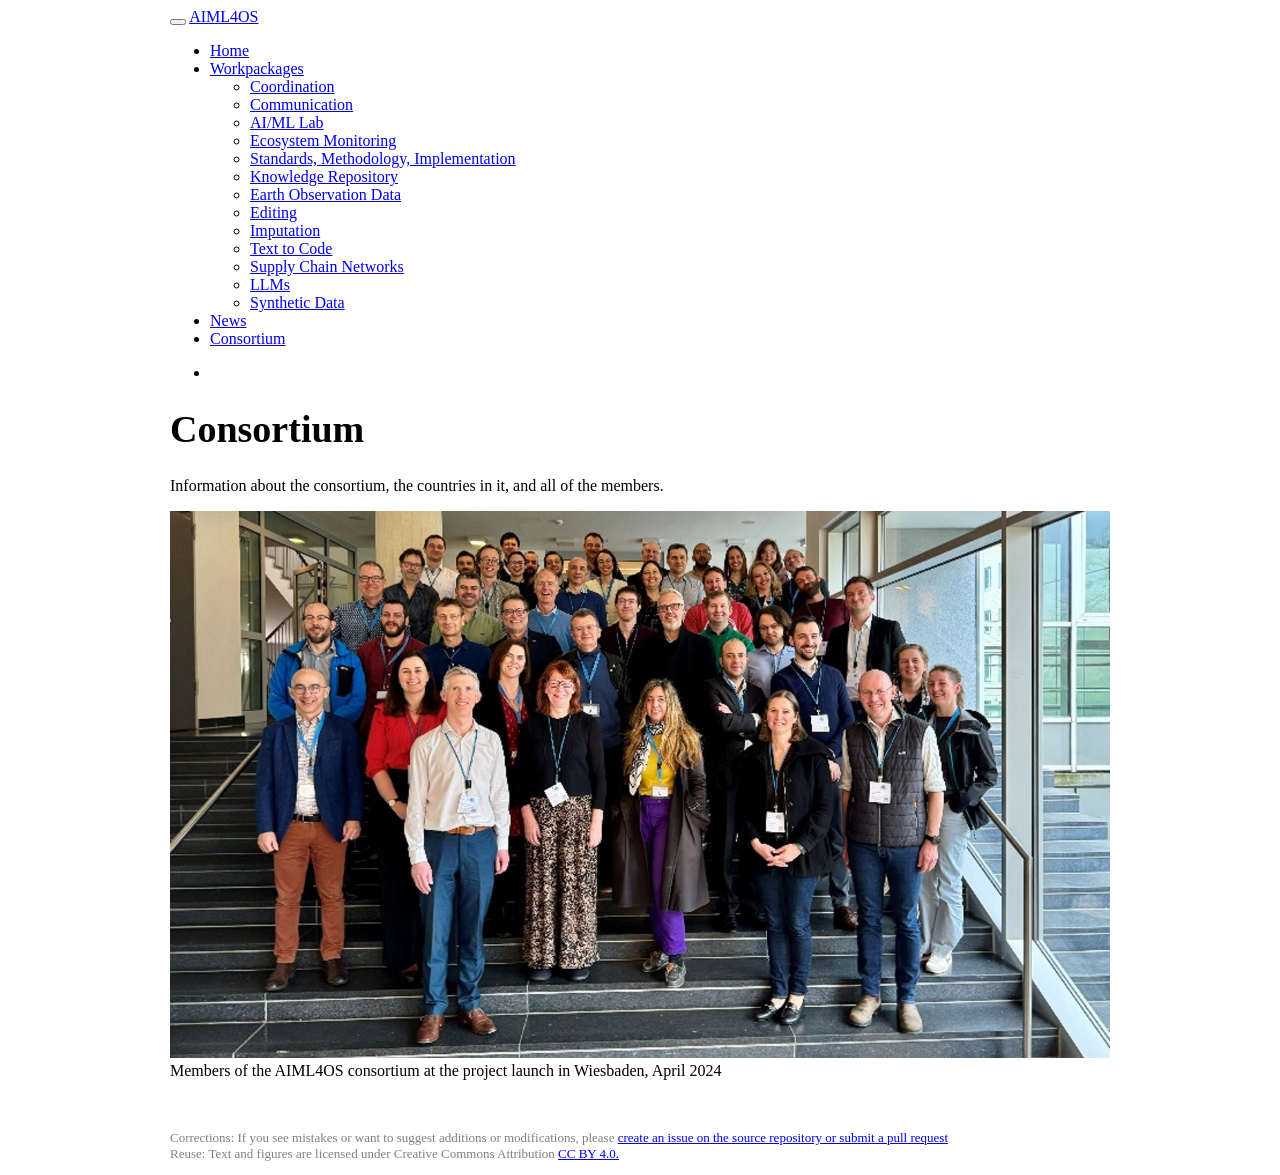
==== docs/consortium.html @ ee818844 "Re-knitting as I forgot to change one of the links in yaml" ====
<!DOCTYPE html>

<html>

<head>

<meta charset="utf-8" />
<meta name="generator" content="pandoc" />
<meta http-equiv="X-UA-Compatible" content="IE=EDGE" />




<title>Consortium</title>

<script src="site_libs/header-attrs-2.29/header-attrs.js"></script>
<script src="site_libs/jquery-3.6.0/jquery-3.6.0.min.js"></script>
<meta name="viewport" content="width=device-width, initial-scale=1" />
<link href="site_libs/bootstrap-3.3.5/css/cosmo.min.css" rel="stylesheet" />
<script src="site_libs/bootstrap-3.3.5/js/bootstrap.min.js"></script>
<script src="site_libs/bootstrap-3.3.5/shim/html5shiv.min.js"></script>
<script src="site_libs/bootstrap-3.3.5/shim/respond.min.js"></script>
<style>h1 {font-size: 34px;}
       h1.title {font-size: 38px;}
       h2 {font-size: 30px;}
       h3 {font-size: 24px;}
       h4 {font-size: 18px;}
       h5 {font-size: 16px;}
       h6 {font-size: 12px;}
       code {color: inherit; background-color: rgba(0, 0, 0, 0.04);}
       pre:not([class]) { background-color: white }</style>
<script src="site_libs/navigation-1.1/tabsets.js"></script>
<link href="site_libs/highlightjs-9.12.0/default.css" rel="stylesheet" />
<script src="site_libs/highlightjs-9.12.0/highlight.js"></script>
<link href="site_libs/font-awesome-6.5.2/css/all.min.css" rel="stylesheet" />
<link href="site_libs/font-awesome-6.5.2/css/v4-shims.min.css" rel="stylesheet" />

<style type="text/css">
  code{white-space: pre-wrap;}
  span.smallcaps{font-variant: small-caps;}
  span.underline{text-decoration: underline;}
  div.column{display: inline-block; vertical-align: top; width: 50%;}
  div.hanging-indent{margin-left: 1.5em; text-indent: -1.5em;}
  ul.task-list{list-style: none;}
    </style>

<style type="text/css">code{white-space: pre;}</style>
<script type="text/javascript">
if (window.hljs) {
  hljs.configure({languages: []});
  hljs.initHighlightingOnLoad();
  if (document.readyState && document.readyState === "complete") {
    window.setTimeout(function() { hljs.initHighlighting(); }, 0);
  }
}
</script>






<link rel="stylesheet" href="styles.css" type="text/css" />



<style type = "text/css">
.main-container {
  max-width: 940px;
  margin-left: auto;
  margin-right: auto;
}
img {
  max-width:100%;
}
.tabbed-pane {
  padding-top: 12px;
}
.html-widget {
  margin-bottom: 20px;
}
button.code-folding-btn:focus {
  outline: none;
}
summary {
  display: list-item;
}
details > summary > p:only-child {
  display: inline;
}
pre code {
  padding: 0;
}
</style>


<style type="text/css">
.dropdown-submenu {
  position: relative;
}
.dropdown-submenu>.dropdown-menu {
  top: 0;
  left: 100%;
  margin-top: -6px;
  margin-left: -1px;
  border-radius: 0 6px 6px 6px;
}
.dropdown-submenu:hover>.dropdown-menu {
  display: block;
}
.dropdown-submenu>a:after {
  display: block;
  content: " ";
  float: right;
  width: 0;
  height: 0;
  border-color: transparent;
  border-style: solid;
  border-width: 5px 0 5px 5px;
  border-left-color: #cccccc;
  margin-top: 5px;
  margin-right: -10px;
}
.dropdown-submenu:hover>a:after {
  border-left-color: #adb5bd;
}
.dropdown-submenu.pull-left {
  float: none;
}
.dropdown-submenu.pull-left>.dropdown-menu {
  left: -100%;
  margin-left: 10px;
  border-radius: 6px 0 6px 6px;
}
</style>

<script type="text/javascript">
// manage active state of menu based on current page
$(document).ready(function () {
  // active menu anchor
  href = window.location.pathname
  href = href.substr(href.lastIndexOf('/') + 1)
  if (href === "")
    href = "index.html";
  var menuAnchor = $('a[href="' + href + '"]');

  // mark the anchor link active (and if it's in a dropdown, also mark that active)
  var dropdown = menuAnchor.closest('li.dropdown');
  if (window.bootstrap) { // Bootstrap 4+
    menuAnchor.addClass('active');
    dropdown.find('> .dropdown-toggle').addClass('active');
  } else { // Bootstrap 3
    menuAnchor.parent().addClass('active');
    dropdown.addClass('active');
  }

  // Navbar adjustments
  var navHeight = $(".navbar").first().height() + 15;
  var style = document.createElement('style');
  var pt = "padding-top: " + navHeight + "px; ";
  var mt = "margin-top: -" + navHeight + "px; ";
  var css = "";
  // offset scroll position for anchor links (for fixed navbar)
  for (var i = 1; i <= 6; i++) {
    css += ".section h" + i + "{ " + pt + mt + "}\n";
  }
  style.innerHTML = "body {" + pt + "padding-bottom: 40px; }\n" + css;
  document.head.appendChild(style);
});
</script>

<!-- tabsets -->

<style type="text/css">
.tabset-dropdown > .nav-tabs {
  display: inline-table;
  max-height: 500px;
  min-height: 44px;
  overflow-y: auto;
  border: 1px solid #ddd;
  border-radius: 4px;
}

.tabset-dropdown > .nav-tabs > li.active:before, .tabset-dropdown > .nav-tabs.nav-tabs-open:before {
  content: "\e259";
  font-family: 'Glyphicons Halflings';
  display: inline-block;
  padding: 10px;
  border-right: 1px solid #ddd;
}

.tabset-dropdown > .nav-tabs.nav-tabs-open > li.active:before {
  content: "\e258";
  font-family: 'Glyphicons Halflings';
  border: none;
}

.tabset-dropdown > .nav-tabs > li.active {
  display: block;
}

.tabset-dropdown > .nav-tabs > li > a,
.tabset-dropdown > .nav-tabs > li > a:focus,
.tabset-dropdown > .nav-tabs > li > a:hover {
  border: none;
  display: inline-block;
  border-radius: 4px;
  background-color: transparent;
}

.tabset-dropdown > .nav-tabs.nav-tabs-open > li {
  display: block;
  float: none;
}

.tabset-dropdown > .nav-tabs > li {
  display: none;
}
</style>

<!-- code folding -->




</head>

<body>


<div class="container-fluid main-container">




<div class="navbar navbar-default  navbar-fixed-top" role="navigation">
  <div class="container">
    <div class="navbar-header">
      <button type="button" class="navbar-toggle collapsed" data-toggle="collapse" data-bs-toggle="collapse" data-target="#navbar" data-bs-target="#navbar">
        <span class="icon-bar"></span>
        <span class="icon-bar"></span>
        <span class="icon-bar"></span>
      </button>
      <a class="navbar-brand" href="index.html">AIML4OS</a>
    </div>
    <div id="navbar" class="navbar-collapse collapse">
      <ul class="nav navbar-nav">
        <li>
  <a href="index.html">Home</a>
</li>
<li class="dropdown">
  <a href="#" class="dropdown-toggle" data-toggle="dropdown" role="button" data-bs-toggle="dropdown" aria-expanded="false">
    Workpackages
     
    <span class="caret"></span>
  </a>
  <ul class="dropdown-menu" role="menu">
    <li>
      <a href="wp_landing_page.html">Coordination</a>
    </li>
    <li>
      <a href="wp_landing_page.html">Communication</a>
    </li>
    <li>
      <a href="wp_landing_page.html">AI/ML Lab</a>
    </li>
    <li>
      <a href="wp_landing_page.html">Ecosystem Monitoring</a>
    </li>
    <li>
      <a href="wp_landing_page.html">Standards, Methodology, Implementation</a>
    </li>
    <li>
      <a href="wp_landing_page.html">Knowledge Repository</a>
    </li>
    <li>
      <a href="wp_landing_page.html">Earth Observation Data</a>
    </li>
    <li>
      <a href="wp_landing_page.html">Editing</a>
    </li>
    <li>
      <a href="wp_landing_page.html">Imputation</a>
    </li>
    <li>
      <a href="wp_landing_page.html">Text to Code</a>
    </li>
    <li>
      <a href="wp_landing_page.html">Supply Chain Networks</a>
    </li>
    <li>
      <a href="wp_landing_page.html">LLMs</a>
    </li>
    <li>
      <a href="wp_landing_page.html">Synthetic Data</a>
    </li>
  </ul>
</li>
<li>
  <a href="news.html">News</a>
</li>
<li>
  <a href="consortium.html">Consortium</a>
</li>
      </ul>
      <ul class="nav navbar-nav navbar-right">
        <li>
  <a href="https://github.com/aiml4os">
    <span class="fa fa-globe"></span>
     
  </a>
</li>
      </ul>
    </div><!--/.nav-collapse -->
  </div><!--/.container -->
</div><!--/.navbar -->

<div id="header">



<h1 class="title toc-ignore">Consortium</h1>

</div>


<p>Information about the consortium, the countries in it, and all of the
members.</p>
<div class="float">
<img src="images/launch_photo.jpg"
alt="Members of the AIML4OS consortium at the project launch in Wiesbaden, April 2024" />
<div class="figcaption">Members of the AIML4OS consortium at the project
launch in Wiesbaden, April 2024</div>
</div>
<p><br></p>

<p style ="color:grey; font-size: 13px;">
  Corrections: If you see mistakes or want to suggest additions or modifications, please 
  <a href="https://github.com/aiml4os">
  create an issue on the source repository or submit a pull 
  request</a></br>
  Reuse: Text and figures are licensed under Creative Commons Attribution 
  <a href="https://creativecommons.org/licenses/by/4.0/">CC BY 4.0.</a>
</p>



</div>

<script>

// add bootstrap table styles to pandoc tables
function bootstrapStylePandocTables() {
  $('tr.odd').parent('tbody').parent('table').addClass('table table-condensed');
}
$(document).ready(function () {
  bootstrapStylePandocTables();
});


</script>

<!-- tabsets -->

<script>
$(document).ready(function () {
  window.buildTabsets("TOC");
});

$(document).ready(function () {
  $('.tabset-dropdown > .nav-tabs > li').click(function () {
    $(this).parent().toggleClass('nav-tabs-open');
  });
});
</script>

<!-- code folding -->


<!-- dynamically load mathjax for compatibility with self-contained -->
<script>
  (function () {
    var script = document.createElement("script");
    script.type = "text/javascript";
    script.src  = "https://mathjax.rstudio.com/latest/MathJax.js?config=TeX-AMS-MML_HTMLorMML";
    document.getElementsByTagName("head")[0].appendChild(script);
  })();
</script>

</body>
</html>
---- docs/site_libs/font-awesome-6.5.2/css/v4-shims.min.css ----
/*!
 * Font Awesome Free 6.5.2 by @fontawesome - https://fontawesome.com
 * License - https://fontawesome.com/license/free (Icons: CC BY 4.0, Fonts: SIL OFL 1.1, Code: MIT License)
 * Copyright 2024 Fonticons, Inc.
 */
.fa.fa-glass:before{content:"\f000"}.fa.fa-envelope-o{font-family:"Font Awesome 6 Free";font-weight:400}.fa.fa-envelope-o:before{content:"\f0e0"}.fa.fa-star-o{font-family:"Font Awesome 6 Free";font-weight:400}.fa.fa-star-o:before{content:"\f005"}.fa.fa-close:before,.fa.fa-remove:before{content:"\f00d"}.fa.fa-gear:before{content:"\f013"}.fa.fa-trash-o{font-family:"Font Awesome 6 Free";font-weight:400}.fa.fa-trash-o:before{content:"\f2ed"}.fa.fa-home:before{content:"\f015"}.fa.fa-file-o{font-family:"Font Awesome 6 Free";font-weight:400}.fa.fa-file-o:before{content:"\f15b"}.fa.fa-clock-o{font-family:"Font Awesome 6 Free";font-weight:400}.fa.fa-clock-o:before{content:"\f017"}.fa.fa-arrow-circle-o-down{font-family:"Font Awesome 6 Free";font-weight:400}.fa.fa-arrow-circle-o-down:before{content:"\f358"}.fa.fa-arrow-circle-o-up{font-family:"Font Awesome 6 Free";font-weight:400}.fa.fa-arrow-circle-o-up:before{content:"\f35b"}.fa.fa-play-circle-o{font-family:"Font Awesome 6 Free";font-weight:400}.fa.fa-play-circle-o:before{content:"\f144"}.fa.fa-repeat:before,.fa.fa-rotate-right:before{content:"\f01e"}.fa.fa-refresh:before{content:"\f021"}.fa.fa-list-alt{font-family:"Font Awesome 6 Free";font-weight:400}.fa.fa-list-alt:before{content:"\f022"}.fa.fa-dedent:before{content:"\f03b"}.fa.fa-video-camera:before{content:"\f03d"}.fa.fa-picture-o{font-family:"Font Awesome 6 Free";font-weight:400}.fa.fa-picture-o:before{content:"\f03e"}.fa.fa-photo{font-family:"Font Awesome 6 Free";font-weight:400}.fa.fa-photo:before{content:"\f03e"}.fa.fa-image{font-family:"Font Awesome 6 Free";font-weight:400}.fa.fa-image:before{content:"\f03e"}.fa.fa-map-marker:before{content:"\f3c5"}.fa.fa-pencil-square-o{font-family:"Font Awesome 6 Free";font-weight:400}.fa.fa-pencil-square-o:before{content:"\f044"}.fa.fa-edit{font-family:"Font Awesome 6 Free";font-weight:400}.fa.fa-edit:before{content:"\f044"}.fa.fa-share-square-o:before{content:"\f14d"}.fa.fa-check-square-o{font-family:"Font Awesome 6 Free";font-weight:400}.fa.fa-check-square-o:before{content:"\f14a"}.fa.fa-arrows:before{content:"\f0b2"}.fa.fa-times-circle-o{font-family:"Font Awesome 6 Free";font-weight:400}.fa.fa-times-circle-o:before{content:"\f057"}.fa.fa-check-circle-o{font-family:"Font Awesome 6 Free";font-weight:400}.fa.fa-check-circle-o:before{content:"\f058"}.fa.fa-mail-forward:before{content:"\f064"}.fa.fa-expand:before{content:"\f424"}.fa.fa-compress:before{content:"\f422"}.fa.fa-eye,.fa.fa-eye-slash{font-family:"Font Awesome 6 Free";font-weight:400}.fa.fa-warning:before{content:"\f071"}.fa.fa-calendar:before{content:"\f073"}.fa.fa-arrows-v:before{content:"\f338"}.fa.fa-arrows-h:before{content:"\f337"}.fa.fa-bar-chart-o:before,.fa.fa-bar-chart:before{content:"\e0e3"}.fa.fa-twitter-square{font-family:"Font Awesome 6 Brands";font-weight:400}.fa.fa-twitter-square:before{content:"\f081"}.fa.fa-facebook-square{font-family:"Font Awesome 6 Brands";font-weight:400}.fa.fa-facebook-square:before{content:"\f082"}.fa.fa-gears:before{content:"\f085"}.fa.fa-thumbs-o-up{font-family:"Font Awesome 6 Free";font-weight:400}.fa.fa-thumbs-o-up:before{content:"\f164"}.fa.fa-thumbs-o-down{font-family:"Font Awesome 6 Free";font-weight:400}.fa.fa-thumbs-o-down:before{content:"\f165"}.fa.fa-heart-o{font-family:"Font Awesome 6 Free";font-weight:400}.fa.fa-heart-o:before{content:"\f004"}.fa.fa-sign-out:before{content:"\f2f5"}.fa.fa-linkedin-square{font-family:"Font Awesome 6 Brands";font-weight:400}.fa.fa-linkedin-square:before{content:"\f08c"}.fa.fa-thumb-tack:before{content:"\f08d"}.fa.fa-external-link:before{content:"\f35d"}.fa.fa-sign-in:before{content:"\f2f6"}.fa.fa-github-square{font-family:"Font Awesome 6 Brands";font-weight:400}.fa.fa-github-square:before{content:"\f092"}.fa.fa-lemon-o{font-family:"Font Awesome 6 Free";font-weight:400}.fa.fa-lemon-o:before{content:"\f094"}.fa.fa-square-o{font-family:"Font Awesome 6 Free";font-weight:400}.fa.fa-square-o:before{content:"\f0c8"}.fa.fa-bookmark-o{font-family:"Font Awesome 6 Free";font-weight:400}.fa.fa-bookmark-o:before{content:"\f02e"}.fa.fa-facebook,.fa.fa-twitter{font-family:"Font Awesome 6 Brands";font-weight:400}.fa.fa-facebook:before{content:"\f39e"}.fa.fa-facebook-f{font-family:"Font Awesome 6 Brands";font-weight:400}.fa.fa-facebook-f:before{content:"\f39e"}.fa.fa-github{font-family:"Font Awesome 6 Brands";font-weight:400}.fa.fa-credit-card{font-family:"Font Awesome 6 Free";font-weight:400}.fa.fa-feed:before{content:"\f09e"}.fa.fa-hdd-o{font-family:"Font Awesome 6 Free";font-weight:400}.fa.fa-hdd-o:before{content:"\f0a0"}.fa.fa-hand-o-right{font-family:"Font Awesome 6 Free";font-weight:400}.fa.fa-hand-o-right:before{content:"\f0a4"}.fa.fa-hand-o-left{font-family:"Font Awesome 6 Free";font-weight:400}.fa.fa-hand-o-left:before{content:"\f0a5"}.fa.fa-hand-o-up{font-family:"Font Awesome 6 Free";font-weight:400}.fa.fa-hand-o-up:before{content:"\f0a6"}.fa.fa-hand-o-down{font-family:"Font Awesome 6 Free";font-weight:400}.fa.fa-hand-o-down:before{content:"\f0a7"}.fa.fa-globe:before{content:"\f57d"}.fa.fa-tasks:before{content:"\f828"}.fa.fa-arrows-alt:before{content:"\f31e"}.fa.fa-group:before{content:"\f0c0"}.fa.fa-chain:before{content:"\f0c1"}.fa.fa-cut:before{content:"\f0c4"}.fa.fa-files-o{font-family:"Font Awesome 6 Free";font-weight:400}.fa.fa-files-o:before{content:"\f0c5"}.fa.fa-floppy-o{font-family:"Font Awesome 6 Free";font-weight:400}.fa.fa-floppy-o:before{content:"\f0c7"}.fa.fa-save{font-family:"Font Awesome 6 Free";font-weight:400}.fa.fa-save:before{content:"\f0c7"}.fa.fa-navicon:before,.fa.fa-reorder:before{content:"\f0c9"}.fa.fa-magic:before{content:"\e2ca"}.fa.fa-pinterest,.fa.fa-pinterest-square{font-family:"Font Awesome 6 Brands";font-weight:400}.fa.fa-pinterest-square:before{content:"\f0d3"}.fa.fa-google-plus-square{font-family:"Font Awesome 6 Brands";font-weight:400}.fa.fa-google-plus-square:before{content:"\f0d4"}.fa.fa-google-plus{font-family:"Font Awesome 6 Brands";font-weight:400}.fa.fa-google-plus:before{content:"\f0d5"}.fa.fa-money:before{content:"\f3d1"}.fa.fa-unsorted:before{content:"\f0dc"}.fa.fa-sort-desc:before{content:"\f0dd"}.fa.fa-sort-asc:before{content:"\f0de"}.fa.fa-linkedin{font-family:"Font Awesome 6 Brands";font-weight:400}.fa.fa-linkedin:before{content:"\f0e1"}.fa.fa-rotate-left:before{content:"\f0e2"}.fa.fa-legal:before{content:"\f0e3"}.fa.fa-dashboard:before,.fa.fa-tachometer:before{content:"\f625"}.fa.fa-comment-o{font-family:"Font Awesome 6 Free";font-weight:400}.fa.fa-comment-o:before{content:"\f075"}.fa.fa-comments-o{font-family:"Font Awesome 6 Free";font-weight:400}.fa.fa-comments-o:before{content:"\f086"}.fa.fa-flash:before{content:"\f0e7"}.fa.fa-clipboard:before{content:"\f0ea"}.fa.fa-lightbulb-o{font-family:"Font Awesome 6 Free";font-weight:400}.fa.fa-lightbulb-o:before{content:"\f0eb"}.fa.fa-exchange:before{content:"\f362"}.fa.fa-cloud-download:before{content:"\f0ed"}.fa.fa-cloud-upload:before{content:"\f0ee"}.fa.fa-bell-o{font-family:"Font Awesome 6 Free";font-weight:400}.fa.fa-bell-o:before{content:"\f0f3"}.fa.fa-cutlery:before{content:"\f2e7"}.fa.fa-file-text-o{font-family:"Font Awesome 6 Free";font-weight:400}.fa.fa-file-text-o:before{content:"\f15c"}.fa.fa-building-o{font-family:"Font Awesome 6 Free";font-weight:400}.fa.fa-building-o:before{content:"\f1ad"}.fa.fa-hospital-o{font-family:"Font Awesome 6 Free";font-weight:400}.fa.fa-hospital-o:before{content:"\f0f8"}.fa.fa-tablet:before{content:"\f3fa"}.fa.fa-mobile-phone:before,.fa.fa-mobile:before{content:"\f3cd"}.fa.fa-circle-o{font-family:"Font Awesome 6 Free";font-weight:400}.fa.fa-circle-o:before{content:"\f111"}.fa.fa-mail-reply:before{content:"\f3e5"}.fa.fa-github-alt{font-family:"Font Awesome 6 Brands";font-weight:400}.fa.fa-folder-o{font-family:"Font Awesome 6 Free";font-weight:400}.fa.fa-folder-o:before{content:"\f07b"}.fa.fa-folder-open-o{font-family:"Font Awesome 6 Free";font-weight:400}.fa.fa-folder-open-o:before{content:"\f07c"}.fa.fa-smile-o{font-family:"Font Awesome 6 Free";font-weight:400}.fa.fa-smile-o:before{content:"\f118"}.fa.fa-frown-o{font-family:"Font Awesome 6 Free";font-weight:400}.fa.fa-frown-o:before{content:"\f119"}.fa.fa-meh-o{font-family:"Font Awesome 6 Free";font-weight:400}.fa.fa-meh-o:before{content:"\f11a"}.fa.fa-keyboard-o{font-family:"Font Awesome 6 Free";font-weight:400}.fa.fa-keyboard-o:before{content:"\f11c"}.fa.fa-flag-o{font-family:"Font Awesome 6 Free";font-weight:400}.fa.fa-flag-o:before{content:"\f024"}.fa.fa-mail-reply-all:before{content:"\f122"}.fa.fa-star-half-o{font-family:"Font Awesome 6 Free";font-weight:400}.fa.fa-star-half-o:before{content:"\f5c0"}.fa.fa-star-half-empty{font-family:"Font Awesome 6 Free";font-weight:400}.fa.fa-star-half-empty:before{content:"\f5c0"}.fa.fa-star-half-full{font-family:"Font Awesome 6 Free";font-weight:400}.fa.fa-star-half-full:before{content:"\f5c0"}.fa.fa-code-fork:before{content:"\f126"}.fa.fa-chain-broken:before,.fa.fa-unlink:before{content:"\f127"}.fa.fa-calendar-o{font-family:"Font Awesome 6 Free";font-weight:400}.fa.fa-calendar-o:before{content:"\f133"}.fa.fa-css3,.fa.fa-html5,.fa.fa-maxcdn{font-family:"Font Awesome 6 Brands";font-weight:400}.fa.fa-unlock-alt:before{content:"\f09c"}.fa.fa-minus-square-o{font-family:"Font Awesome 6 Free";font-weight:400}.fa.fa-minus-square-o:before{content:"\f146"}.fa.fa-level-up:before{content:"\f3bf"}.fa.fa-level-down:before{content:"\f3be"}.fa.fa-pencil-square:before{content:"\f14b"}.fa.fa-external-link-square:before{content:"\f360"}.fa.fa-compass{font-family:"Font Awesome 6 Free";font-weight:400}.fa.fa-caret-square-o-down{font-family:"Font Awesome 6 Free";font-weight:400}.fa.fa-caret-square-o-down:before{content:"\f150"}.fa.fa-toggle-down{font-family:"Font Awesome 6 Free";font-weight:400}.fa.fa-toggle-down:before{content:"\f150"}.fa.fa-caret-square-o-up{font-family:"Font Awesome 6 Free";font-weight:400}.fa.fa-caret-square-o-up:before{content:"\f151"}.fa.fa-toggle-up{font-family:"Font Awesome 6 Free";font-weight:400}.fa.fa-toggle-up:before{content:"\f151"}.fa.fa-caret-square-o-right{font-family:"Font Awesome 6 Free";font-weight:400}.fa.fa-caret-square-o-right:before{content:"\f152"}.fa.fa-toggle-right{font-family:"Font Awesome 6 Free";font-weight:400}.fa.fa-toggle-right:before{content:"\f152"}.fa.fa-eur:before,.fa.fa-euro:before{content:"\f153"}.fa.fa-gbp:before{content:"\f154"}.fa.fa-dollar:before,.fa.fa-usd:before{content:"\24"}.fa.fa-inr:before,.fa.fa-rupee:before{content:"\e1bc"}.fa.fa-cny:before,.fa.fa-jpy:before,.fa.fa-rmb:before,.fa.fa-yen:before{content:"\f157"}.fa.fa-rouble:before,.fa.fa-rub:before,.fa.fa-ruble:before{content:"\f158"}.fa.fa-krw:before,.fa.fa-won:before{content:"\f159"}.fa.fa-bitcoin,.fa.fa-btc{font-family:"Font Awesome 6 Brands";font-weight:400}.fa.fa-bitcoin:before{content:"\f15a"}.fa.fa-file-text:before{content:"\f15c"}.fa.fa-sort-alpha-asc:before{content:"\f15d"}.fa.fa-sort-alpha-desc:before{content:"\f881"}.fa.fa-sort-amount-asc:before{content:"\f884"}.fa.fa-sort-amount-desc:before{content:"\f160"}.fa.fa-sort-numeric-asc:before{content:"\f162"}.fa.fa-sort-numeric-desc:before{content:"\f886"}.fa.fa-youtube-square{font-family:"Font Awesome 6 Brands";font-weight:400}.fa.fa-youtube-square:before{content:"\f431"}.fa.fa-xing,.fa.fa-xing-square,.fa.fa-youtube{font-family:"Font Awesome 6 Brands";font-weight:400}.fa.fa-xing-square:before{content:"\f169"}.fa.fa-youtube-play{font-family:"Font Awesome 6 Brands";font-weight:400}.fa.fa-youtube-play:before{content:"\f167"}.fa.fa-adn,.fa.fa-bitbucket,.fa.fa-bitbucket-square,.fa.fa-dropbox,.fa.fa-flickr,.fa.fa-instagram,.fa.fa-stack-overflow{font-family:"Font Awesome 6 Brands";font-weight:400}.fa.fa-bitbucket-square:before{content:"\f171"}.fa.fa-tumblr,.fa.fa-tumblr-square{font-family:"Font Awesome 6 Brands";font-weight:400}.fa.fa-tumblr-square:before{content:"\f174"}.fa.fa-long-arrow-down:before{content:"\f309"}.fa.fa-long-arrow-up:before{content:"\f30c"}.fa.fa-long-arrow-left:before{content:"\f30a"}.fa.fa-long-arrow-right:before{content:"\f30b"}.fa.fa-android,.fa.fa-apple,.fa.fa-dribbble,.fa.fa-foursquare,.fa.fa-gittip,.fa.fa-gratipay,.fa.fa-linux,.fa.fa-skype,.fa.fa-trello,.fa.fa-windows{font-family:"Font Awesome 6 Brands";font-weight:400}.fa.fa-gittip:before{content:"\f184"}.fa.fa-sun-o{font-family:"Font Awesome 6 Free";font-weight:400}.fa.fa-sun-o:before{content:"\f185"}.fa.fa-moon-o{font-family:"Font Awesome 6 Free";font-weight:400}.fa.fa-moon-o:before{content:"\f186"}.fa.fa-pagelines,.fa.fa-renren,.fa.fa-stack-exchange,.fa.fa-vk,.fa.fa-weibo{font-family:"Font Awesome 6 Brands";font-weight:400}.fa.fa-arrow-circle-o-right{font-family:"Font Awesome 6 Free";font-weight:400}.fa.fa-arrow-circle-o-right:before{content:"\f35a"}.fa.fa-arrow-circle-o-left{font-family:"Font Awesome 6 Free";font-weight:400}.fa.fa-arrow-circle-o-left:before{content:"\f359"}.fa.fa-caret-square-o-left{font-family:"Font Awesome 6 Free";font-weight:400}.fa.fa-caret-square-o-left:before{content:"\f191"}.fa.fa-toggle-left{font-family:"Font Awesome 6 Free";font-weight:400}.fa.fa-toggle-left:before{content:"\f191"}.fa.fa-dot-circle-o{font-family:"Font Awesome 6 Free";font-weight:400}.fa.fa-dot-circle-o:before{content:"\f192"}.fa.fa-vimeo-square{font-family:"Font Awesome 6 Brands";font-weight:400}.fa.fa-vimeo-square:before{content:"\f194"}.fa.fa-try:before,.fa.fa-turkish-lira:before{content:"\e2bb"}.fa.fa-plus-square-o{font-family:"Font Awesome 6 Free";font-weight:400}.fa.fa-plus-square-o:before{content:"\f0fe"}.fa.fa-openid,.fa.fa-slack,.fa.fa-wordpress{font-family:"Font Awesome 6 Brands";font-weight:400}.fa.fa-bank:before,.fa.fa-institution:before{content:"\f19c"}.fa.fa-mortar-board:before{content:"\f19d"}.fa.fa-google,.fa.fa-reddit,.fa.fa-reddit-square,.fa.fa-yahoo{font-family:"Font Awesome 6 Brands";font-weight:400}.fa.fa-reddit-square:before{content:"\f1a2"}.fa.fa-behance,.fa.fa-behance-square,.fa.fa-delicious,.fa.fa-digg,.fa.fa-drupal,.fa.fa-joomla,.fa.fa-pied-piper-alt,.fa.fa-pied-piper-pp,.fa.fa-stumbleupon,.fa.fa-stumbleupon-circle{font-family:"Font Awesome 6 Brands";font-weight:400}.fa.fa-behance-square:before{content:"\f1b5"}.fa.fa-steam,.fa.fa-steam-square{font-family:"Font Awesome 6 Brands";font-weight:400}.fa.fa-steam-square:before{content:"\f1b7"}.fa.fa-automobile:before{content:"\f1b9"}.fa.fa-cab:before{content:"\f1ba"}.fa.fa-deviantart,.fa.fa-soundcloud,.fa.fa-spotify{font-family:"Font Awesome 6 Brands";font-weight:400}.fa.fa-file-pdf-o{font-family:"Font Awesome 6 Free";font-weight:400}.fa.fa-file-pdf-o:before{content:"\f1c1"}.fa.fa-file-word-o{font-family:"Font Awesome 6 Free";font-weight:400}.fa.fa-file-word-o:before{content:"\f1c2"}.fa.fa-file-excel-o{font-family:"Font Awesome 6 Free";font-weight:400}.fa.fa-file-excel-o:before{content:"\f1c3"}.fa.fa-file-powerpoint-o{font-family:"Font Awesome 6 Free";font-weight:400}.fa.fa-file-powerpoint-o:before{content:"\f1c4"}.fa.fa-file-image-o{font-family:"Font Awesome 6 Free";font-weight:400}.fa.fa-file-image-o:before{content:"\f1c5"}.fa.fa-file-photo-o{font-family:"Font Awesome 6 Free";font-weight:400}.fa.fa-file-photo-o:before{content:"\f1c5"}.fa.fa-file-picture-o{font-family:"Font Awesome 6 Free";font-weight:400}.fa.fa-file-picture-o:before{content:"\f1c5"}.fa.fa-file-archive-o{font-family:"Font Awesome 6 Free";font-weight:400}.fa.fa-file-archive-o:before{content:"\f1c6"}.fa.fa-file-zip-o{font-family:"Font Awesome 6 Free";font-weight:400}.fa.fa-file-zip-o:before{content:"\f1c6"}.fa.fa-file-audio-o{font-family:"Font Awesome 6 Free";font-weight:400}.fa.fa-file-audio-o:before{content:"\f1c7"}.fa.fa-file-sound-o{font-family:"Font Awesome 6 Free";font-weight:400}.fa.fa-file-sound-o:before{content:"\f1c7"}.fa.fa-file-video-o{font-family:"Font Awesome 6 Free";font-weight:400}.fa.fa-file-video-o:before{content:"\f1c8"}.fa.fa-file-movie-o{font-family:"Font Awesome 6 Free";font-weight:400}.fa.fa-file-movie-o:before{content:"\f1c8"}.fa.fa-file-code-o{font-family:"Font Awesome 6 Free";font-weight:400}.fa.fa-file-code-o:before{content:"\f1c9"}.fa.fa-codepen,.fa.fa-jsfiddle,.fa.fa-vine{font-family:"Font Awesome 6 Brands";font-weight:400}.fa.fa-life-bouy:before,.fa.fa-life-buoy:before,.fa.fa-life-saver:before,.fa.fa-support:before{content:"\f1cd"}.fa.fa-circle-o-notch:before{content:"\f1ce"}.fa.fa-ra,.fa.fa-rebel{font-family:"Font Awesome 6 Brands";font-weight:400}.fa.fa-ra:before{content:"\f1d0"}.fa.fa-resistance{font-family:"Font Awesome 6 Brands";font-weight:400}.fa.fa-resistance:before{content:"\f1d0"}.fa.fa-empire,.fa.fa-ge{font-family:"Font Awesome 6 Brands";font-weight:400}.fa.fa-ge:before{content:"\f1d1"}.fa.fa-git-square{font-family:"Font Awesome 6 Brands";font-weight:400}.fa.fa-git-square:before{content:"\f1d2"}.fa.fa-git,.fa.fa-hacker-news,.fa.fa-y-combinator-square{font-family:"Font Awesome 6 Brands";font-weight:400}.fa.fa-y-combinator-square:before{content:"\f1d4"}.fa.fa-yc-square{font-family:"Font Awesome 6 Brands";font-weight:400}.fa.fa-yc-square:before{content:"\f1d4"}.fa.fa-qq,.fa.fa-tencent-weibo,.fa.fa-wechat,.fa.fa-weixin{font-family:"Font Awesome 6 Brands";font-weight:400}.fa.fa-wechat:before{content:"\f1d7"}.fa.fa-send:before{content:"\f1d8"}.fa.fa-paper-plane-o{font-family:"Font Awesome 6 Free";font-weight:400}.fa.fa-paper-plane-o:before{content:"\f1d8"}.fa.fa-send-o{font-family:"Font Awesome 6 Free";font-weight:400}.fa.fa-send-o:before{content:"\f1d8"}.fa.fa-circle-thin{font-family:"Font Awesome 6 Free";font-weight:400}.fa.fa-circle-thin:before{content:"\f111"}.fa.fa-header:before{content:"\f1dc"}.fa.fa-futbol-o{font-family:"Font Awesome 6 Free";font-weight:400}.fa.fa-futbol-o:before{content:"\f1e3"}.fa.fa-soccer-ball-o{font-family:"Font Awesome 6 Free";font-weight:400}.fa.fa-soccer-ball-o:before{content:"\f1e3"}.fa.fa-slideshare,.fa.fa-twitch,.fa.fa-yelp{font-family:"Font Awesome 6 Brands";font-weight:400}.fa.fa-newspaper-o{font-family:"Font Awesome 6 Free";font-weight:400}.fa.fa-newspaper-o:before{content:"\f1ea"}.fa.fa-cc-amex,.fa.fa-cc-discover,.fa.fa-cc-mastercard,.fa.fa-cc-paypal,.fa.fa-cc-stripe,.fa.fa-cc-visa,.fa.fa-google-wallet,.fa.fa-paypal{font-family:"Font Awesome 6 Brands";font-weight:400}.fa.fa-bell-slash-o{font-family:"Font Awesome 6 Free";font-weight:400}.fa.fa-bell-slash-o:before{content:"\f1f6"}.fa.fa-trash:before{content:"\f2ed"}.fa.fa-copyright{font-family:"Font Awesome 6 Free";font-weight:400}.fa.fa-eyedropper:before{content:"\f1fb"}.fa.fa-area-chart:before{content:"\f1fe"}.fa.fa-pie-chart:before{content:"\f200"}.fa.fa-line-chart:before{content:"\f201"}.fa.fa-lastfm,.fa.fa-lastfm-square{font-family:"Font Awesome 6 Brands";font-weight:400}.fa.fa-lastfm-square:before{content:"\f203"}.fa.fa-angellist,.fa.fa-ioxhost{font-family:"Font Awesome 6 Brands";font-weight:400}.fa.fa-cc{font-family:"Font Awesome 6 Free";font-weight:400}.fa.fa-cc:before{content:"\f20a"}.fa.fa-ils:before,.fa.fa-shekel:before,.fa.fa-sheqel:before{content:"\f20b"}.fa.fa-buysellads,.fa.fa-connectdevelop,.fa.fa-dashcube,.fa.fa-forumbee,.fa.fa-leanpub,.fa.fa-sellsy,.fa.fa-shirtsinbulk,.fa.fa-simplybuilt,.fa.fa-skyatlas{font-family:"Font Awesome 6 Brands";font-weight:400}.fa.fa-diamond{font-family:"Font Awesome 6 Free";font-weight:400}.fa.fa-diamond:before{content:"\f3a5"}.fa.fa-intersex:before,.fa.fa-transgender:before{content:"\f224"}.fa.fa-transgender-alt:before{content:"\f225"}.fa.fa-facebook-official{font-family:"Font Awesome 6 Brands";font-weight:400}.fa.fa-facebook-official:before{content:"\f09a"}.fa.fa-pinterest-p,.fa.fa-whatsapp{font-family:"Font Awesome 6 Brands";font-weight:400}.fa.fa-hotel:before{content:"\f236"}.fa.fa-medium,.fa.fa-viacoin,.fa.fa-y-combinator,.fa.fa-yc{font-family:"Font Awesome 6 Brands";font-weight:400}.fa.fa-yc:before{content:"\f23b"}.fa.fa-expeditedssl,.fa.fa-opencart,.fa.fa-optin-monster{font-family:"Font Awesome 6 Brands";font-weight:400}.fa.fa-battery-4:before,.fa.fa-battery:before{content:"\f240"}.fa.fa-battery-3:before{content:"\f241"}.fa.fa-battery-2:before{content:"\f242"}.fa.fa-battery-1:before{content:"\f243"}.fa.fa-battery-0:before{content:"\f244"}.fa.fa-object-group,.fa.fa-object-ungroup,.fa.fa-sticky-note-o{font-family:"Font Awesome 6 Free";font-weight:400}.fa.fa-sticky-note-o:before{content:"\f249"}.fa.fa-cc-diners-club,.fa.fa-cc-jcb{font-family:"Font Awesome 6 Brands";font-weight:400}.fa.fa-clone{font-family:"Font Awesome 6 Free";font-weight:400}.fa.fa-hourglass-o:before{content:"\f254"}.fa.fa-hourglass-1:before{content:"\f251"}.fa.fa-hourglass-2:before{content:"\f252"}.fa.fa-hourglass-3:before{content:"\f253"}.fa.fa-hand-rock-o{font-family:"Font Awesome 6 Free";font-weight:400}.fa.fa-hand-rock-o:before{content:"\f255"}.fa.fa-hand-grab-o{font-family:"Font Awesome 6 Free";font-weight:400}.fa.fa-hand-grab-o:before{content:"\f255"}.fa.fa-hand-paper-o{font-family:"Font Awesome 6 Free";font-weight:400}.fa.fa-hand-paper-o:before{content:"\f256"}.fa.fa-hand-stop-o{font-family:"Font Awesome 6 Free";font-weight:400}.fa.fa-hand-stop-o:before{content:"\f256"}.fa.fa-hand-scissors-o{font-family:"Font Awesome 6 Free";font-weight:400}.fa.fa-hand-scissors-o:before{content:"\f257"}.fa.fa-hand-lizard-o{font-family:"Font Awesome 6 Free";font-weight:400}.fa.fa-hand-lizard-o:before{content:"\f258"}.fa.fa-hand-spock-o{font-family:"Font Awesome 6 Free";font-weight:400}.fa.fa-hand-spock-o:before{content:"\f259"}.fa.fa-hand-pointer-o{font-family:"Font Awesome 6 Free";font-weight:400}.fa.fa-hand-pointer-o:before{content:"\f25a"}.fa.fa-hand-peace-o{font-family:"Font Awesome 6 Free";font-weight:400}.fa.fa-hand-peace-o:before{content:"\f25b"}.fa.fa-registered{font-family:"Font Awesome 6 Free";font-weight:400}.fa.fa-creative-commons,.fa.fa-gg,.fa.fa-gg-circle,.fa.fa-odnoklassniki,.fa.fa-odnoklassniki-square{font-family:"Font Awesome 6 Brands";font-weight:400}.fa.fa-odnoklassniki-square:before{content:"\f264"}.fa.fa-chrome,.fa.fa-firefox,.fa.fa-get-pocket,.fa.fa-internet-explorer,.fa.fa-opera,.fa.fa-safari,.fa.fa-wikipedia-w{font-family:"Font Awesome 6 Brands";font-weight:400}.fa.fa-television:before{content:"\f26c"}.fa.fa-500px,.fa.fa-amazon,.fa.fa-contao{font-family:"Font Awesome 6 Brands";font-weight:400}.fa.fa-calendar-plus-o{font-family:"Font Awesome 6 Free";font-weight:400}.fa.fa-calendar-plus-o:before{content:"\f271"}.fa.fa-calendar-minus-o{font-family:"Font Awesome 6 Free";font-weight:400}.fa.fa-calendar-minus-o:before{content:"\f272"}.fa.fa-calendar-times-o{font-family:"Font Awesome 6 Free";font-weight:400}.fa.fa-calendar-times-o:before{content:"\f273"}.fa.fa-calendar-check-o{font-family:"Font Awesome 6 Free";font-weight:400}.fa.fa-calendar-check-o:before{content:"\f274"}.fa.fa-map-o{font-family:"Font Awesome 6 Free";font-weight:400}.fa.fa-map-o:before{content:"\f279"}.fa.fa-commenting:before{content:"\f4ad"}.fa.fa-commenting-o{font-family:"Font Awesome 6 Free";font-weight:400}.fa.fa-commenting-o:before{content:"\f4ad"}.fa.fa-houzz,.fa.fa-vimeo{font-family:"Font Awesome 6 Brands";font-weight:400}.fa.fa-vimeo:before{content:"\f27d"}.fa.fa-black-tie,.fa.fa-edge,.fa.fa-fonticons,.fa.fa-reddit-alien{font-family:"Font Awesome 6 Brands";font-weight:400}.fa.fa-credit-card-alt:before{content:"\f09d"}.fa.fa-codiepie,.fa.fa-fort-awesome,.fa.fa-mixcloud,.fa.fa-modx,.fa.fa-product-hunt,.fa.fa-scribd,.fa.fa-usb{font-family:"Font Awesome 6 Brands";font-weight:400}.fa.fa-pause-circle-o{font-family:"Font Awesome 6 Free";font-weight:400}.fa.fa-pause-circle-o:before{content:"\f28b"}.fa.fa-stop-circle-o{font-family:"Font Awesome 6 Free";font-weight:400}.fa.fa-stop-circle-o:before{content:"\f28d"}.fa.fa-bluetooth,.fa.fa-bluetooth-b,.fa.fa-envira,.fa.fa-gitlab,.fa.fa-wheelchair-alt,.fa.fa-wpbeginner,.fa.fa-wpforms{font-family:"Font Awesome 6 Brands";font-weight:400}.fa.fa-wheelchair-alt:before{content:"\f368"}.fa.fa-question-circle-o{font-family:"Font Awesome 6 Free";font-weight:400}.fa.fa-question-circle-o:before{content:"\f059"}.fa.fa-volume-control-phone:before{content:"\f2a0"}.fa.fa-asl-interpreting:before{content:"\f2a3"}.fa.fa-deafness:before,.fa.fa-hard-of-hearing:before{content:"\f2a4"}.fa.fa-glide,.fa.fa-glide-g{font-family:"Font Awesome 6 Brands";font-weight:400}.fa.fa-signing:before{content:"\f2a7"}.fa.fa-viadeo,.fa.fa-viadeo-square{font-family:"Font Awesome 6 Brands";font-weight:400}.fa.fa-viadeo-square:before{content:"\f2aa"}.fa.fa-snapchat,.fa.fa-snapchat-ghost{font-family:"Font Awesome 6 Brands";font-weight:400}.fa.fa-snapchat-ghost:before{content:"\f2ab"}.fa.fa-snapchat-square{font-family:"Font Awesome 6 Brands";font-weight:400}.fa.fa-snapchat-square:before{content:"\f2ad"}.fa.fa-first-order,.fa.fa-google-plus-official,.fa.fa-pied-piper,.fa.fa-themeisle,.fa.fa-yoast{font-family:"Font Awesome 6 Brands";font-weight:400}.fa.fa-google-plus-official:before{content:"\f2b3"}.fa.fa-google-plus-circle{font-family:"Font Awesome 6 Brands";font-weight:400}.fa.fa-google-plus-circle:before{content:"\f2b3"}.fa.fa-fa,.fa.fa-font-awesome{font-family:"Font Awesome 6 Brands";font-weight:400}.fa.fa-fa:before{content:"\f2b4"}.fa.fa-handshake-o{font-family:"Font Awesome 6 Free";font-weight:400}.fa.fa-handshake-o:before{content:"\f2b5"}.fa.fa-envelope-open-o{font-family:"Font Awesome 6 Free";font-weight:400}.fa.fa-envelope-open-o:before{content:"\f2b6"}.fa.fa-linode{font-family:"Font Awesome 6 Brands";font-weight:400}.fa.fa-address-book-o{font-family:"Font Awesome 6 Free";font-weight:400}.fa.fa-address-book-o:before{content:"\f2b9"}.fa.fa-vcard:before{content:"\f2bb"}.fa.fa-address-card-o{font-family:"Font Awesome 6 Free";font-weight:400}.fa.fa-address-card-o:before{content:"\f2bb"}.fa.fa-vcard-o{font-family:"Font Awesome 6 Free";font-weight:400}.fa.fa-vcard-o:before{content:"\f2bb"}.fa.fa-user-circle-o{font-family:"Font Awesome 6 Free";font-weight:400}.fa.fa-user-circle-o:before{content:"\f2bd"}.fa.fa-user-o{font-family:"Font Awesome 6 Free";font-weight:400}.fa.fa-user-o:before{content:"\f007"}.fa.fa-id-badge{font-family:"Font Awesome 6 Free";font-weight:400}.fa.fa-drivers-license:before{content:"\f2c2"}.fa.fa-id-card-o{font-family:"Font Awesome 6 Free";font-weight:400}.fa.fa-id-card-o:before{content:"\f2c2"}.fa.fa-drivers-license-o{font-family:"Font Awesome 6 Free";font-weight:400}.fa.fa-drivers-license-o:before{content:"\f2c2"}.fa.fa-free-code-camp,.fa.fa-quora,.fa.fa-telegram{font-family:"Font Awesome 6 Brands";font-weight:400}.fa.fa-thermometer-4:before,.fa.fa-thermometer:before{content:"\f2c7"}.fa.fa-thermometer-3:before{content:"\f2c8"}.fa.fa-thermometer-2:before{content:"\f2c9"}.fa.fa-thermometer-1:before{content:"\f2ca"}.fa.fa-thermometer-0:before{content:"\f2cb"}.fa.fa-bathtub:before,.fa.fa-s15:before{content:"\f2cd"}.fa.fa-window-maximize,.fa.fa-window-restore{font-family:"Font Awesome 6 Free";font-weight:400}.fa.fa-times-rectangle:before{content:"\f410"}.fa.fa-window-close-o{font-family:"Font Awesome 6 Free";font-weight:400}.fa.fa-window-close-o:before{content:"\f410"}.fa.fa-times-rectangle-o{font-family:"Font Awesome 6 Free";font-weight:400}.fa.fa-times-rectangle-o:before{content:"\f410"}.fa.fa-bandcamp,.fa.fa-eercast,.fa.fa-etsy,.fa.fa-grav,.fa.fa-imdb,.fa.fa-ravelry{font-family:"Font Awesome 6 Brands";font-weight:400}.fa.fa-eercast:before{content:"\f2da"}.fa.fa-snowflake-o{font-family:"Font Awesome 6 Free";font-weight:400}.fa.fa-snowflake-o:before{content:"\f2dc"}.fa.fa-meetup,.fa.fa-superpowers,.fa.fa-wpexplorer{font-family:"Font Awesome 6 Brands";font-weight:400}
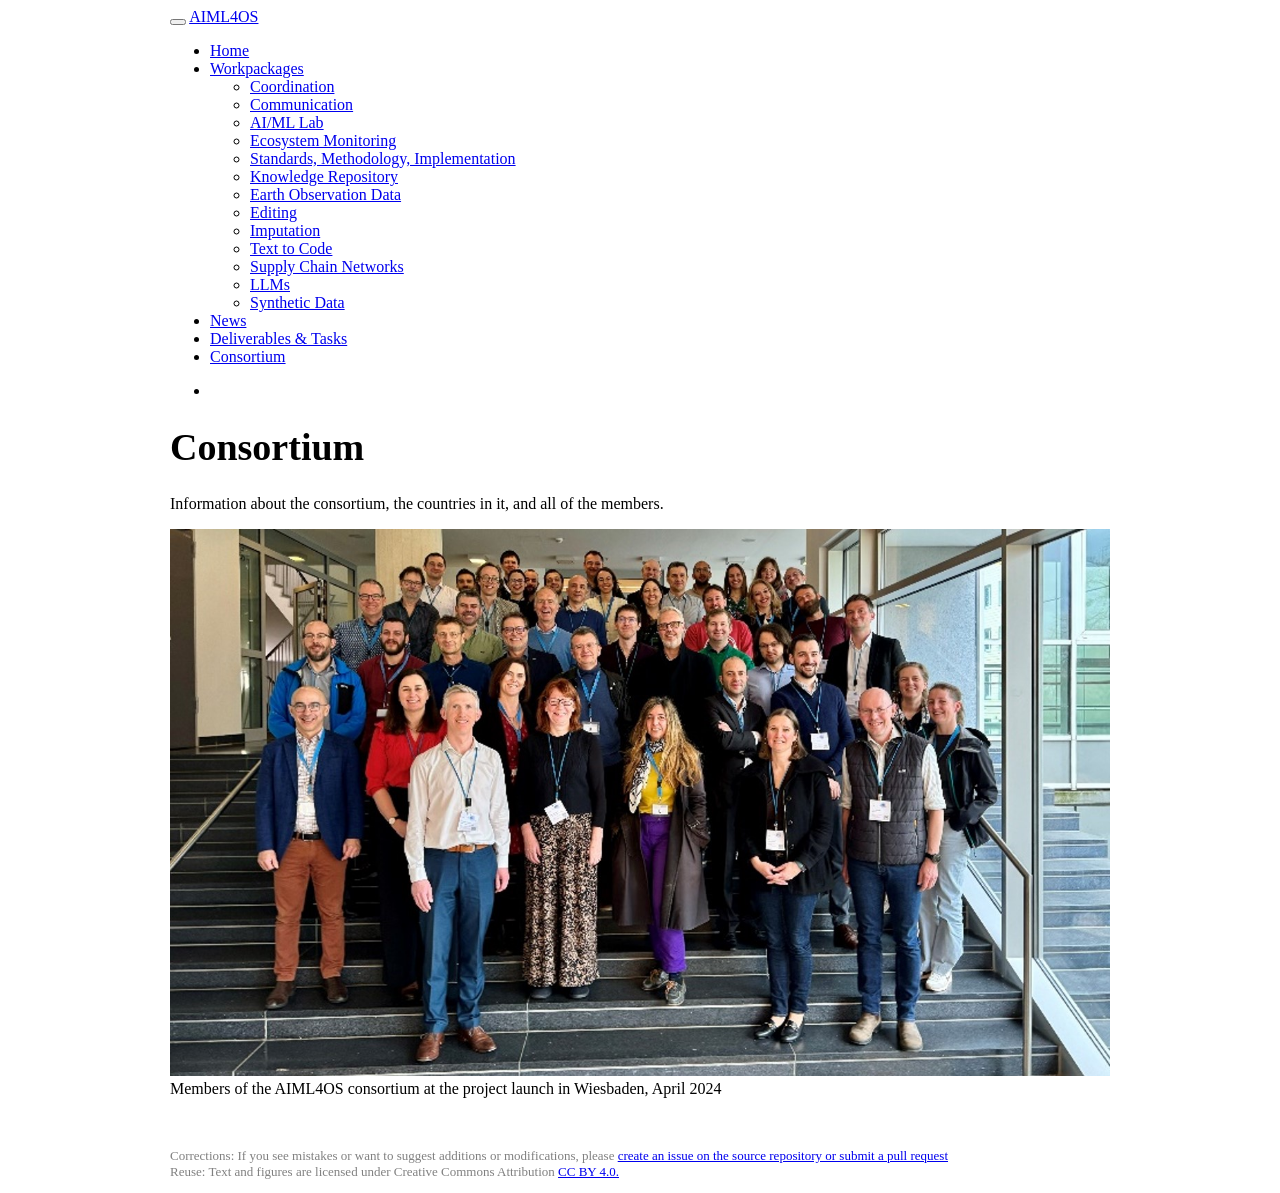
==== commit b46ec165: "Adding deliverables and tasks, and updating header." ====
--- a/docs/consortium.html
+++ b/docs/consortium.html
@@ -300,6 +300,9 @@
   <a href="news.html">News</a>
 </li>
 <li>
+  <a href="deliv_tasks.html">Deliverables &amp; Tasks</a>
+</li>
+<li>
   <a href="consortium.html">Consortium</a>
 </li>
       </ul>
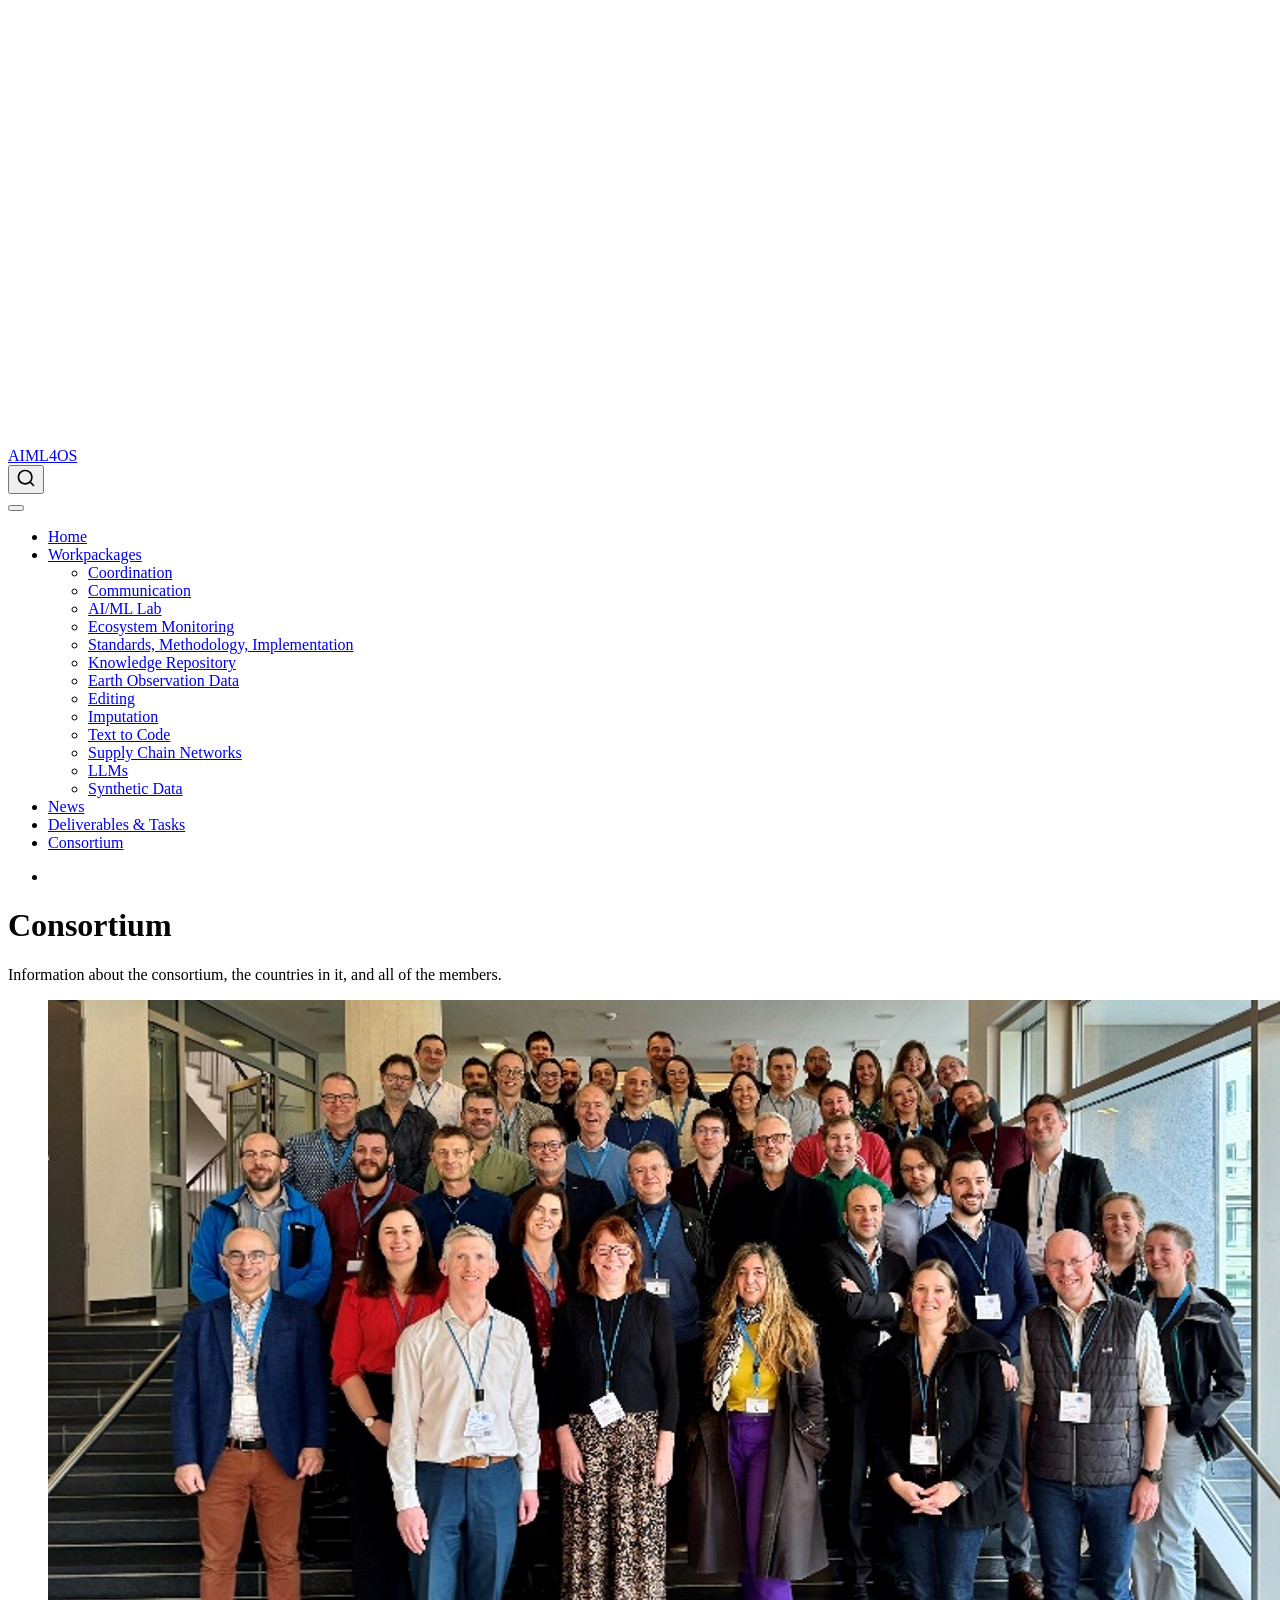
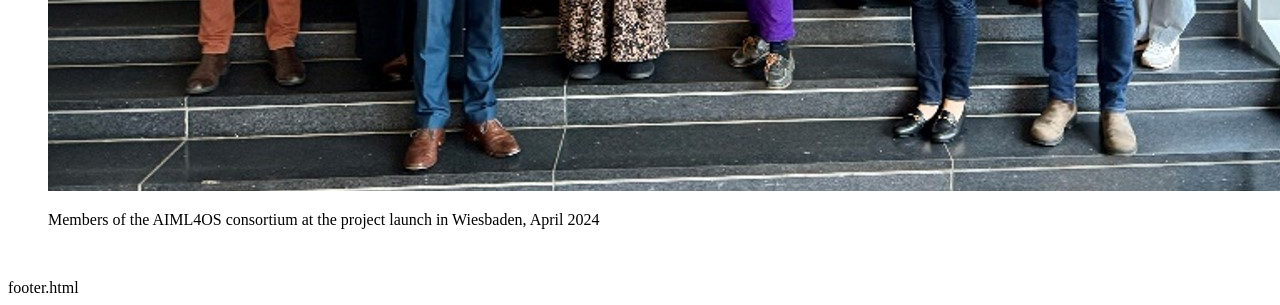
==== commit d8582818: "big change to qmd, fingers crossed" ====
--- a/docs/consortium.html
+++ b/docs/consortium.html
@@ -1,394 +1,629 @@
 <!DOCTYPE html>
-
-<html>
-
-<head>
-
-<meta charset="utf-8" />
-<meta name="generator" content="pandoc" />
-<meta http-equiv="X-UA-Compatible" content="IE=EDGE" />
-
-
-
-
-<title>Consortium</title>
-
-<script src="site_libs/header-attrs-2.29/header-attrs.js"></script>
-<script src="site_libs/jquery-3.6.0/jquery-3.6.0.min.js"></script>
-<meta name="viewport" content="width=device-width, initial-scale=1" />
-<link href="site_libs/bootstrap-3.3.5/css/cosmo.min.css" rel="stylesheet" />
-<script src="site_libs/bootstrap-3.3.5/js/bootstrap.min.js"></script>
-<script src="site_libs/bootstrap-3.3.5/shim/html5shiv.min.js"></script>
-<script src="site_libs/bootstrap-3.3.5/shim/respond.min.js"></script>
-<style>h1 {font-size: 34px;}
-       h1.title {font-size: 38px;}
-       h2 {font-size: 30px;}
-       h3 {font-size: 24px;}
-       h4 {font-size: 18px;}
-       h5 {font-size: 16px;}
-       h6 {font-size: 12px;}
-       code {color: inherit; background-color: rgba(0, 0, 0, 0.04);}
-       pre:not([class]) { background-color: white }</style>
-<script src="site_libs/navigation-1.1/tabsets.js"></script>
-<link href="site_libs/highlightjs-9.12.0/default.css" rel="stylesheet" />
-<script src="site_libs/highlightjs-9.12.0/highlight.js"></script>
-<link href="site_libs/font-awesome-6.5.2/css/all.min.css" rel="stylesheet" />
-<link href="site_libs/font-awesome-6.5.2/css/v4-shims.min.css" rel="stylesheet" />
-
-<style type="text/css">
-  code{white-space: pre-wrap;}
-  span.smallcaps{font-variant: small-caps;}
-  span.underline{text-decoration: underline;}
-  div.column{display: inline-block; vertical-align: top; width: 50%;}
-  div.hanging-indent{margin-left: 1.5em; text-indent: -1.5em;}
-  ul.task-list{list-style: none;}
-    </style>
-
-<style type="text/css">code{white-space: pre;}</style>
-<script type="text/javascript">
-if (window.hljs) {
-  hljs.configure({languages: []});
-  hljs.initHighlightingOnLoad();
-  if (document.readyState && document.readyState === "complete") {
-    window.setTimeout(function() { hljs.initHighlighting(); }, 0);
-  }
-}
-</script>
-
-
-
-
-
-
-<link rel="stylesheet" href="styles.css" type="text/css" />
-
-
-
-<style type = "text/css">
-.main-container {
-  max-width: 940px;
-  margin-left: auto;
-  margin-right: auto;
-}
-img {
-  max-width:100%;
-}
-.tabbed-pane {
-  padding-top: 12px;
-}
-.html-widget {
-  margin-bottom: 20px;
-}
-button.code-folding-btn:focus {
-  outline: none;
-}
-summary {
-  display: list-item;
-}
-details > summary > p:only-child {
-  display: inline;
-}
-pre code {
-  padding: 0;
+<html xmlns="http://www.w3.org/1999/xhtml" lang="en" xml:lang="en"><head>
+
+<meta charset="utf-8">
+<meta name="generator" content="quarto-1.8.24">
+
+<meta name="viewport" content="width=device-width, initial-scale=1.0, user-scalable=yes">
+
+
+<title>Consortium – AIML4OS</title>
+<style>
+code{white-space: pre-wrap;}
+span.smallcaps{font-variant: small-caps;}
+div.columns{display: flex; gap: min(4vw, 1.5em);}
+div.column{flex: auto; overflow-x: auto;}
+div.hanging-indent{margin-left: 1.5em; text-indent: -1.5em;}
+ul.task-list{list-style: none;}
+ul.task-list li input[type="checkbox"] {
+  width: 0.8em;
+  margin: 0 0.8em 0.2em -1em; /* quarto-specific, see https://github.com/quarto-dev/quarto-cli/issues/4556 */ 
+  vertical-align: middle;
 }
 </style>
 
 
-<style type="text/css">
-.dropdown-submenu {
-  position: relative;
-}
-.dropdown-submenu>.dropdown-menu {
-  top: 0;
-  left: 100%;
-  margin-top: -6px;
-  margin-left: -1px;
-  border-radius: 0 6px 6px 6px;
-}
-.dropdown-submenu:hover>.dropdown-menu {
-  display: block;
-}
-.dropdown-submenu>a:after {
-  display: block;
-  content: " ";
-  float: right;
-  width: 0;
-  height: 0;
-  border-color: transparent;
-  border-style: solid;
-  border-width: 5px 0 5px 5px;
-  border-left-color: #cccccc;
-  margin-top: 5px;
-  margin-right: -10px;
-}
-.dropdown-submenu:hover>a:after {
-  border-left-color: #adb5bd;
-}
-.dropdown-submenu.pull-left {
-  float: none;
-}
-.dropdown-submenu.pull-left>.dropdown-menu {
-  left: -100%;
-  margin-left: 10px;
-  border-radius: 6px 0 6px 6px;
-}
-</style>
-
-<script type="text/javascript">
-// manage active state of menu based on current page
-$(document).ready(function () {
-  // active menu anchor
-  href = window.location.pathname
-  href = href.substr(href.lastIndexOf('/') + 1)
-  if (href === "")
-    href = "index.html";
-  var menuAnchor = $('a[href="' + href + '"]');
-
-  // mark the anchor link active (and if it's in a dropdown, also mark that active)
-  var dropdown = menuAnchor.closest('li.dropdown');
-  if (window.bootstrap) { // Bootstrap 4+
-    menuAnchor.addClass('active');
-    dropdown.find('> .dropdown-toggle').addClass('active');
-  } else { // Bootstrap 3
-    menuAnchor.parent().addClass('active');
-    dropdown.addClass('active');
+<script src="site_libs/quarto-nav/quarto-nav.js"></script>
+<script src="site_libs/quarto-nav/headroom.min.js"></script>
+<script src="site_libs/clipboard/clipboard.min.js"></script>
+<script src="site_libs/quarto-search/autocomplete.umd.js"></script>
+<script src="site_libs/quarto-search/fuse.min.js"></script>
+<script src="site_libs/quarto-search/quarto-search.js"></script>
+<meta name="quarto:offset" content="./">
+<script src="site_libs/quarto-html/quarto.js" type="module"></script>
+<script src="site_libs/quarto-html/tabsets/tabsets.js" type="module"></script>
+<script src="site_libs/quarto-html/axe/axe-check.js" type="module"></script>
+<script src="site_libs/quarto-html/popper.min.js"></script>
+<script src="site_libs/quarto-html/tippy.umd.min.js"></script>
+<script src="site_libs/quarto-html/anchor.min.js"></script>
+<link href="site_libs/quarto-html/tippy.css" rel="stylesheet">
+<link href="site_libs/quarto-html/quarto-syntax-highlighting-dc55a5b9e770e841cd82e46aadbfb9b0.css" rel="stylesheet" id="quarto-text-highlighting-styles">
+<script src="site_libs/bootstrap/bootstrap.min.js"></script>
+<link href="site_libs/bootstrap/bootstrap-icons.css" rel="stylesheet">
+<link href="site_libs/bootstrap/bootstrap-c82218b12ac0f327fa8bd7d074ce2147.min.css" rel="stylesheet" append-hash="true" id="quarto-bootstrap" data-mode="light">
+<script id="quarto-search-options" type="application/json">{
+  "location": "navbar",
+  "copy-button": false,
+  "collapse-after": 3,
+  "panel-placement": "end",
+  "type": "overlay",
+  "limit": 50,
+  "keyboard-shortcut": [
+    "f",
+    "/",
+    "s"
+  ],
+  "show-item-context": false,
+  "language": {
+    "search-no-results-text": "No results",
+    "search-matching-documents-text": "matching documents",
+    "search-copy-link-title": "Copy link to search",
+    "search-hide-matches-text": "Hide additional matches",
+    "search-more-match-text": "more match in this document",
+    "search-more-matches-text": "more matches in this document",
+    "search-clear-button-title": "Clear",
+    "search-text-placeholder": "",
+    "search-detached-cancel-button-title": "Cancel",
+    "search-submit-button-title": "Submit",
+    "search-label": "Search"
   }
-
-  // Navbar adjustments
-  var navHeight = $(".navbar").first().height() + 15;
-  var style = document.createElement('style');
-  var pt = "padding-top: " + navHeight + "px; ";
-  var mt = "margin-top: -" + navHeight + "px; ";
-  var css = "";
-  // offset scroll position for anchor links (for fixed navbar)
-  for (var i = 1; i <= 6; i++) {
-    css += ".section h" + i + "{ " + pt + mt + "}\n";
-  }
-  style.innerHTML = "body {" + pt + "padding-bottom: 40px; }\n" + css;
-  document.head.appendChild(style);
-});
-</script>
-
-<!-- tabsets -->
-
-<style type="text/css">
-.tabset-dropdown > .nav-tabs {
-  display: inline-table;
-  max-height: 500px;
-  min-height: 44px;
-  overflow-y: auto;
-  border: 1px solid #ddd;
-  border-radius: 4px;
-}
-
-.tabset-dropdown > .nav-tabs > li.active:before, .tabset-dropdown > .nav-tabs.nav-tabs-open:before {
-  content: "\e259";
-  font-family: 'Glyphicons Halflings';
-  display: inline-block;
-  padding: 10px;
-  border-right: 1px solid #ddd;
-}
-
-.tabset-dropdown > .nav-tabs.nav-tabs-open > li.active:before {
-  content: "\e258";
-  font-family: 'Glyphicons Halflings';
-  border: none;
-}
-
-.tabset-dropdown > .nav-tabs > li.active {
-  display: block;
-}
-
-.tabset-dropdown > .nav-tabs > li > a,
-.tabset-dropdown > .nav-tabs > li > a:focus,
-.tabset-dropdown > .nav-tabs > li > a:hover {
-  border: none;
-  display: inline-block;
-  border-radius: 4px;
-  background-color: transparent;
-}
-
-.tabset-dropdown > .nav-tabs.nav-tabs-open > li {
-  display: block;
-  float: none;
-}
-
-.tabset-dropdown > .nav-tabs > li {
-  display: none;
-}
-</style>
-
-<!-- code folding -->
-
-
-
-
+}</script>
+
+
+<link rel="stylesheet" href="styles.css">
 </head>
 
-<body>
-
-
-<div class="container-fluid main-container">
-
-
-
-
-<div class="navbar navbar-default  navbar-fixed-top" role="navigation">
-  <div class="container">
-    <div class="navbar-header">
-      <button type="button" class="navbar-toggle collapsed" data-toggle="collapse" data-bs-toggle="collapse" data-target="#navbar" data-bs-target="#navbar">
-        <span class="icon-bar"></span>
-        <span class="icon-bar"></span>
-        <span class="icon-bar"></span>
-      </button>
-      <a class="navbar-brand" href="index.html">AIML4OS</a>
-    </div>
-    <div id="navbar" class="navbar-collapse collapse">
-      <ul class="nav navbar-nav">
-        <li>
-  <a href="index.html">Home</a>
-</li>
-<li class="dropdown">
-  <a href="#" class="dropdown-toggle" data-toggle="dropdown" role="button" data-bs-toggle="dropdown" aria-expanded="false">
-    Workpackages
-     
-    <span class="caret"></span>
-  </a>
-  <ul class="dropdown-menu" role="menu">
-    <li>
-      <a href="wp_landing_page.html">Coordination</a>
-    </li>
-    <li>
-      <a href="wp_landing_page.html">Communication</a>
-    </li>
-    <li>
-      <a href="wp_landing_page.html">AI/ML Lab</a>
-    </li>
-    <li>
-      <a href="wp_landing_page.html">Ecosystem Monitoring</a>
-    </li>
-    <li>
-      <a href="wp_landing_page.html">Standards, Methodology, Implementation</a>
-    </li>
-    <li>
-      <a href="wp_landing_page.html">Knowledge Repository</a>
-    </li>
-    <li>
-      <a href="wp_landing_page.html">Earth Observation Data</a>
-    </li>
-    <li>
-      <a href="wp_landing_page.html">Editing</a>
-    </li>
-    <li>
-      <a href="wp_landing_page.html">Imputation</a>
-    </li>
-    <li>
-      <a href="wp_landing_page.html">Text to Code</a>
-    </li>
-    <li>
-      <a href="wp_landing_page.html">Supply Chain Networks</a>
-    </li>
-    <li>
-      <a href="wp_landing_page.html">LLMs</a>
-    </li>
-    <li>
-      <a href="wp_landing_page.html">Synthetic Data</a>
-    </li>
-  </ul>
-</li>
-<li>
-  <a href="news.html">News</a>
-</li>
-<li>
-  <a href="deliv_tasks.html">Deliverables &amp; Tasks</a>
-</li>
-<li>
-  <a href="consortium.html">Consortium</a>
-</li>
-      </ul>
-      <ul class="nav navbar-nav navbar-right">
-        <li>
-  <a href="https://github.com/aiml4os">
-    <span class="fa fa-globe"></span>
-     
-  </a>
-</li>
-      </ul>
-    </div><!--/.nav-collapse -->
-  </div><!--/.container -->
-</div><!--/.navbar -->
-
-<div id="header">
-
-
-
-<h1 class="title toc-ignore">Consortium</h1>
-
+<body class="nav-fixed fullcontent quarto-light">
+
+<div id="quarto-search-results"></div>
+  <header id="quarto-header" class="headroom fixed-top">
+    <nav class="navbar navbar-expand-lg " data-bs-theme="dark">
+      <div class="navbar-container container-fluid">
+      <div class="navbar-brand-container mx-auto">
+    <a href="./index.html" class="navbar-brand navbar-brand-logo">
+    </a>
+    <a class="navbar-brand" href="./index.html">
+    <span class="navbar-title">AIML4OS</span>
+    </a>
+  </div>
+            <div id="quarto-search" class="" title="Search"></div>
+          <button class="navbar-toggler" type="button" data-bs-toggle="collapse" data-bs-target="#navbarCollapse" aria-controls="navbarCollapse" role="menu" aria-expanded="false" aria-label="Toggle navigation" onclick="if (window.quartoToggleHeadroom) { window.quartoToggleHeadroom(); }">
+  <span class="navbar-toggler-icon"></span>
+</button>
+          <div class="collapse navbar-collapse" id="navbarCollapse">
+            <ul class="navbar-nav navbar-nav-scroll me-auto">
+  <li class="nav-item">
+    <a class="nav-link" href="./index.html"> 
+<span class="menu-text">Home</span></a>
+  </li>  
+  <li class="nav-item dropdown ">
+    <a class="nav-link dropdown-toggle" href="#" id="nav-menu-workpackages" role="link" data-bs-toggle="dropdown" aria-expanded="false">
+ <span class="menu-text">Workpackages</span>
+    </a>
+    <ul class="dropdown-menu" aria-labelledby="nav-menu-workpackages">    
+        <li>
+    <a class="dropdown-item" href="./wp_landing_page.html">
+ <span class="dropdown-text">Coordination</span></a>
+  </li>  
+        <li>
+    <a class="dropdown-item" href="./wp_landing_page.html">
+ <span class="dropdown-text">Communication</span></a>
+  </li>  
+        <li>
+    <a class="dropdown-item" href="./wp_landing_page.html">
+ <span class="dropdown-text">AI/ML Lab</span></a>
+  </li>  
+        <li>
+    <a class="dropdown-item" href="./wp_landing_page.html">
+ <span class="dropdown-text">Ecosystem Monitoring</span></a>
+  </li>  
+        <li>
+    <a class="dropdown-item" href="./wp_landing_page.html">
+ <span class="dropdown-text">Standards, Methodology, Implementation</span></a>
+  </li>  
+        <li>
+    <a class="dropdown-item" href="./wp_landing_page.html">
+ <span class="dropdown-text">Knowledge Repository</span></a>
+  </li>  
+        <li>
+    <a class="dropdown-item" href="./wp_landing_page.html">
+ <span class="dropdown-text">Earth Observation Data</span></a>
+  </li>  
+        <li>
+    <a class="dropdown-item" href="./wp_landing_page.html">
+ <span class="dropdown-text">Editing</span></a>
+  </li>  
+        <li>
+    <a class="dropdown-item" href="./wp_landing_page.html">
+ <span class="dropdown-text">Imputation</span></a>
+  </li>  
+        <li>
+    <a class="dropdown-item" href="./wp_landing_page.html">
+ <span class="dropdown-text">Text to Code</span></a>
+  </li>  
+        <li>
+    <a class="dropdown-item" href="./wp_landing_page.html">
+ <span class="dropdown-text">Supply Chain Networks</span></a>
+  </li>  
+        <li>
+    <a class="dropdown-item" href="./wp_landing_page.html">
+ <span class="dropdown-text">LLMs</span></a>
+  </li>  
+        <li>
+    <a class="dropdown-item" href="./wp_landing_page.html">
+ <span class="dropdown-text">Synthetic Data</span></a>
+  </li>  
+    </ul>
+  </li>
+  <li class="nav-item">
+    <a class="nav-link" href="./news.html"> 
+<span class="menu-text">News</span></a>
+  </li>  
+  <li class="nav-item">
+    <a class="nav-link" href="./deliv_tasks.html"> 
+<span class="menu-text">Deliverables &amp; Tasks</span></a>
+  </li>  
+  <li class="nav-item">
+    <a class="nav-link active" href="./consortium.html" aria-current="page"> 
+<span class="menu-text">Consortium</span></a>
+  </li>  
+</ul>
+            <ul class="navbar-nav navbar-nav-scroll ms-auto">
+  <li class="nav-item compact">
+    <a class="nav-link" href="https://github.com/aiml4os"> <i class="bi bi-fa-globe" role="img">
+</i> 
+<span class="menu-text"></span></a>
+  </li>  
+</ul>
+          </div> <!-- /navcollapse -->
+            <div class="quarto-navbar-tools">
 </div>
-
-
-<p>Information about the consortium, the countries in it, and all of the
-members.</p>
-<div class="float">
-<img src="images/launch_photo.jpg"
-alt="Members of the AIML4OS consortium at the project launch in Wiesbaden, April 2024" />
-<div class="figcaption">Members of the AIML4OS consortium at the project
-launch in Wiesbaden, April 2024</div>
+      </div> <!-- /container-fluid -->
+    </nav>
+</header>
+<!-- content -->
+<div id="quarto-content" class="quarto-container page-columns page-rows-contents page-layout-article page-navbar">
+<!-- sidebar -->
+<!-- margin-sidebar -->
+    
+<!-- main -->
+<main class="content" id="quarto-document-content">
+
+<header id="title-block-header" class="quarto-title-block default">
+<div class="quarto-title">
+<h1 class="title">Consortium</h1>
+</div>
+
+
+
+<div class="quarto-title-meta">
+
+    
+  
+    
+  </div>
+  
+
+
+</header>
+
+
+<p>Information about the consortium, the countries in it, and all of the members.</p>
+<div class="quarto-figure quarto-figure-center">
+<figure class="figure">
+<p><img src="images/launch_photo.jpg" class="img-fluid figure-img"></p>
+<figcaption>Members of the AIML4OS consortium at the project launch in Wiesbaden, April 2024</figcaption>
+</figure>
 </div>
 <p><br></p>
 
-<p style ="color:grey; font-size: 13px;">
-  Corrections: If you see mistakes or want to suggest additions or modifications, please 
-  <a href="https://github.com/aiml4os">
-  create an issue on the source repository or submit a pull 
-  request</a></br>
-  Reuse: Text and figures are licensed under Creative Commons Attribution 
-  <a href="https://creativecommons.org/licenses/by/4.0/">CC BY 4.0.</a>
-</p>
-
-
-
-</div>
-
-<script>
-
-// add bootstrap table styles to pandoc tables
-function bootstrapStylePandocTables() {
-  $('tr.odd').parent('tbody').parent('table').addClass('table table-condensed');
-}
-$(document).ready(function () {
-  bootstrapStylePandocTables();
-});
-
-
-</script>
-
-<!-- tabsets -->
-
-<script>
-$(document).ready(function () {
-  window.buildTabsets("TOC");
-});
-
-$(document).ready(function () {
-  $('.tabset-dropdown > .nav-tabs > li').click(function () {
-    $(this).parent().toggleClass('nav-tabs-open');
+
+
+</main> <!-- /main -->
+<script id="quarto-html-after-body" type="application/javascript">
+  window.document.addEventListener("DOMContentLoaded", function (event) {
+    const icon = "";
+    const anchorJS = new window.AnchorJS();
+    anchorJS.options = {
+      placement: 'right',
+      icon: icon
+    };
+    anchorJS.add('.anchored');
+    const isCodeAnnotation = (el) => {
+      for (const clz of el.classList) {
+        if (clz.startsWith('code-annotation-')) {                     
+          return true;
+        }
+      }
+      return false;
+    }
+    const onCopySuccess = function(e) {
+      // button target
+      const button = e.trigger;
+      // don't keep focus
+      button.blur();
+      // flash "checked"
+      button.classList.add('code-copy-button-checked');
+      var currentTitle = button.getAttribute("title");
+      button.setAttribute("title", "Copied!");
+      let tooltip;
+      if (window.bootstrap) {
+        button.setAttribute("data-bs-toggle", "tooltip");
+        button.setAttribute("data-bs-placement", "left");
+        button.setAttribute("data-bs-title", "Copied!");
+        tooltip = new bootstrap.Tooltip(button, 
+          { trigger: "manual", 
+            customClass: "code-copy-button-tooltip",
+            offset: [0, -8]});
+        tooltip.show();    
+      }
+      setTimeout(function() {
+        if (tooltip) {
+          tooltip.hide();
+          button.removeAttribute("data-bs-title");
+          button.removeAttribute("data-bs-toggle");
+          button.removeAttribute("data-bs-placement");
+        }
+        button.setAttribute("title", currentTitle);
+        button.classList.remove('code-copy-button-checked');
+      }, 1000);
+      // clear code selection
+      e.clearSelection();
+    }
+    const getTextToCopy = function(trigger) {
+      const outerScaffold = trigger.parentElement.cloneNode(true);
+      const codeEl = outerScaffold.querySelector('code');
+      for (const childEl of codeEl.children) {
+        if (isCodeAnnotation(childEl)) {
+          childEl.remove();
+        }
+      }
+      return codeEl.innerText;
+    }
+    const clipboard = new window.ClipboardJS('.code-copy-button:not([data-in-quarto-modal])', {
+      text: getTextToCopy
+    });
+    clipboard.on('success', onCopySuccess);
+    if (window.document.getElementById('quarto-embedded-source-code-modal')) {
+      const clipboardModal = new window.ClipboardJS('.code-copy-button[data-in-quarto-modal]', {
+        text: getTextToCopy,
+        container: window.document.getElementById('quarto-embedded-source-code-modal')
+      });
+      clipboardModal.on('success', onCopySuccess);
+    }
+      var localhostRegex = new RegExp(/^(?:http|https):\/\/localhost\:?[0-9]*\//);
+      var mailtoRegex = new RegExp(/^mailto:/);
+        var filterRegex = new RegExp('/' + window.location.host + '/');
+      var isInternal = (href) => {
+          return filterRegex.test(href) || localhostRegex.test(href) || mailtoRegex.test(href);
+      }
+      // Inspect non-navigation links and adorn them if external
+     var links = window.document.querySelectorAll('a[href]:not(.nav-link):not(.navbar-brand):not(.toc-action):not(.sidebar-link):not(.sidebar-item-toggle):not(.pagination-link):not(.no-external):not([aria-hidden]):not(.dropdown-item):not(.quarto-navigation-tool):not(.about-link)');
+      for (var i=0; i<links.length; i++) {
+        const link = links[i];
+        if (!isInternal(link.href)) {
+          // undo the damage that might have been done by quarto-nav.js in the case of
+          // links that we want to consider external
+          if (link.dataset.originalHref !== undefined) {
+            link.href = link.dataset.originalHref;
+          }
+        }
+      }
+    function tippyHover(el, contentFn, onTriggerFn, onUntriggerFn) {
+      const config = {
+        allowHTML: true,
+        maxWidth: 500,
+        delay: 100,
+        arrow: false,
+        appendTo: function(el) {
+            return el.parentElement;
+        },
+        interactive: true,
+        interactiveBorder: 10,
+        theme: 'quarto',
+        placement: 'bottom-start',
+      };
+      if (contentFn) {
+        config.content = contentFn;
+      }
+      if (onTriggerFn) {
+        config.onTrigger = onTriggerFn;
+      }
+      if (onUntriggerFn) {
+        config.onUntrigger = onUntriggerFn;
+      }
+      window.tippy(el, config); 
+    }
+    const noterefs = window.document.querySelectorAll('a[role="doc-noteref"]');
+    for (var i=0; i<noterefs.length; i++) {
+      const ref = noterefs[i];
+      tippyHover(ref, function() {
+        // use id or data attribute instead here
+        let href = ref.getAttribute('data-footnote-href') || ref.getAttribute('href');
+        try { href = new URL(href).hash; } catch {}
+        const id = href.replace(/^#\/?/, "");
+        const note = window.document.getElementById(id);
+        if (note) {
+          return note.innerHTML;
+        } else {
+          return "";
+        }
+      });
+    }
+    const xrefs = window.document.querySelectorAll('a.quarto-xref');
+    const processXRef = (id, note) => {
+      // Strip column container classes
+      const stripColumnClz = (el) => {
+        el.classList.remove("page-full", "page-columns");
+        if (el.children) {
+          for (const child of el.children) {
+            stripColumnClz(child);
+          }
+        }
+      }
+      stripColumnClz(note)
+      if (id === null || id.startsWith('sec-')) {
+        // Special case sections, only their first couple elements
+        const container = document.createElement("div");
+        if (note.children && note.children.length > 2) {
+          container.appendChild(note.children[0].cloneNode(true));
+          for (let i = 1; i < note.children.length; i++) {
+            const child = note.children[i];
+            if (child.tagName === "P" && child.innerText === "") {
+              continue;
+            } else {
+              container.appendChild(child.cloneNode(true));
+              break;
+            }
+          }
+          if (window.Quarto?.typesetMath) {
+            window.Quarto.typesetMath(container);
+          }
+          return container.innerHTML
+        } else {
+          if (window.Quarto?.typesetMath) {
+            window.Quarto.typesetMath(note);
+          }
+          return note.innerHTML;
+        }
+      } else {
+        // Remove any anchor links if they are present
+        const anchorLink = note.querySelector('a.anchorjs-link');
+        if (anchorLink) {
+          anchorLink.remove();
+        }
+        if (window.Quarto?.typesetMath) {
+          window.Quarto.typesetMath(note);
+        }
+        if (note.classList.contains("callout")) {
+          return note.outerHTML;
+        } else {
+          return note.innerHTML;
+        }
+      }
+    }
+    for (var i=0; i<xrefs.length; i++) {
+      const xref = xrefs[i];
+      tippyHover(xref, undefined, function(instance) {
+        instance.disable();
+        let url = xref.getAttribute('href');
+        let hash = undefined; 
+        if (url.startsWith('#')) {
+          hash = url;
+        } else {
+          try { hash = new URL(url).hash; } catch {}
+        }
+        if (hash) {
+          const id = hash.replace(/^#\/?/, "");
+          const note = window.document.getElementById(id);
+          if (note !== null) {
+            try {
+              const html = processXRef(id, note.cloneNode(true));
+              instance.setContent(html);
+            } finally {
+              instance.enable();
+              instance.show();
+            }
+          } else {
+            // See if we can fetch this
+            fetch(url.split('#')[0])
+            .then(res => res.text())
+            .then(html => {
+              const parser = new DOMParser();
+              const htmlDoc = parser.parseFromString(html, "text/html");
+              const note = htmlDoc.getElementById(id);
+              if (note !== null) {
+                const html = processXRef(id, note);
+                instance.setContent(html);
+              } 
+            }).finally(() => {
+              instance.enable();
+              instance.show();
+            });
+          }
+        } else {
+          // See if we can fetch a full url (with no hash to target)
+          // This is a special case and we should probably do some content thinning / targeting
+          fetch(url)
+          .then(res => res.text())
+          .then(html => {
+            const parser = new DOMParser();
+            const htmlDoc = parser.parseFromString(html, "text/html");
+            const note = htmlDoc.querySelector('main.content');
+            if (note !== null) {
+              // This should only happen for chapter cross references
+              // (since there is no id in the URL)
+              // remove the first header
+              if (note.children.length > 0 && note.children[0].tagName === "HEADER") {
+                note.children[0].remove();
+              }
+              const html = processXRef(null, note);
+              instance.setContent(html);
+            } 
+          }).finally(() => {
+            instance.enable();
+            instance.show();
+          });
+        }
+      }, function(instance) {
+      });
+    }
+        let selectedAnnoteEl;
+        const selectorForAnnotation = ( cell, annotation) => {
+          let cellAttr = 'data-code-cell="' + cell + '"';
+          let lineAttr = 'data-code-annotation="' +  annotation + '"';
+          const selector = 'span[' + cellAttr + '][' + lineAttr + ']';
+          return selector;
+        }
+        const selectCodeLines = (annoteEl) => {
+          const doc = window.document;
+          const targetCell = annoteEl.getAttribute("data-target-cell");
+          const targetAnnotation = annoteEl.getAttribute("data-target-annotation");
+          const annoteSpan = window.document.querySelector(selectorForAnnotation(targetCell, targetAnnotation));
+          const lines = annoteSpan.getAttribute("data-code-lines").split(",");
+          const lineIds = lines.map((line) => {
+            return targetCell + "-" + line;
+          })
+          let top = null;
+          let height = null;
+          let parent = null;
+          if (lineIds.length > 0) {
+              //compute the position of the single el (top and bottom and make a div)
+              const el = window.document.getElementById(lineIds[0]);
+              top = el.offsetTop;
+              height = el.offsetHeight;
+              parent = el.parentElement.parentElement;
+            if (lineIds.length > 1) {
+              const lastEl = window.document.getElementById(lineIds[lineIds.length - 1]);
+              const bottom = lastEl.offsetTop + lastEl.offsetHeight;
+              height = bottom - top;
+            }
+            if (top !== null && height !== null && parent !== null) {
+              // cook up a div (if necessary) and position it 
+              let div = window.document.getElementById("code-annotation-line-highlight");
+              if (div === null) {
+                div = window.document.createElement("div");
+                div.setAttribute("id", "code-annotation-line-highlight");
+                div.style.position = 'absolute';
+                parent.appendChild(div);
+              }
+              div.style.top = top - 2 + "px";
+              div.style.height = height + 4 + "px";
+              div.style.left = 0;
+              let gutterDiv = window.document.getElementById("code-annotation-line-highlight-gutter");
+              if (gutterDiv === null) {
+                gutterDiv = window.document.createElement("div");
+                gutterDiv.setAttribute("id", "code-annotation-line-highlight-gutter");
+                gutterDiv.style.position = 'absolute';
+                const codeCell = window.document.getElementById(targetCell);
+                const gutter = codeCell.querySelector('.code-annotation-gutter');
+                gutter.appendChild(gutterDiv);
+              }
+              gutterDiv.style.top = top - 2 + "px";
+              gutterDiv.style.height = height + 4 + "px";
+            }
+            selectedAnnoteEl = annoteEl;
+          }
+        };
+        const unselectCodeLines = () => {
+          const elementsIds = ["code-annotation-line-highlight", "code-annotation-line-highlight-gutter"];
+          elementsIds.forEach((elId) => {
+            const div = window.document.getElementById(elId);
+            if (div) {
+              div.remove();
+            }
+          });
+          selectedAnnoteEl = undefined;
+        };
+          // Handle positioning of the toggle
+      window.addEventListener(
+        "resize",
+        throttle(() => {
+          elRect = undefined;
+          if (selectedAnnoteEl) {
+            selectCodeLines(selectedAnnoteEl);
+          }
+        }, 10)
+      );
+      function throttle(fn, ms) {
+      let throttle = false;
+      let timer;
+        return (...args) => {
+          if(!throttle) { // first call gets through
+              fn.apply(this, args);
+              throttle = true;
+          } else { // all the others get throttled
+              if(timer) clearTimeout(timer); // cancel #2
+              timer = setTimeout(() => {
+                fn.apply(this, args);
+                timer = throttle = false;
+              }, ms);
+          }
+        };
+      }
+        // Attach click handler to the DT
+        const annoteDls = window.document.querySelectorAll('dt[data-target-cell]');
+        for (const annoteDlNode of annoteDls) {
+          annoteDlNode.addEventListener('click', (event) => {
+            const clickedEl = event.target;
+            if (clickedEl !== selectedAnnoteEl) {
+              unselectCodeLines();
+              const activeEl = window.document.querySelector('dt[data-target-cell].code-annotation-active');
+              if (activeEl) {
+                activeEl.classList.remove('code-annotation-active');
+              }
+              selectCodeLines(clickedEl);
+              clickedEl.classList.add('code-annotation-active');
+            } else {
+              // Unselect the line
+              unselectCodeLines();
+              clickedEl.classList.remove('code-annotation-active');
+            }
+          });
+        }
+    const findCites = (el) => {
+      const parentEl = el.parentElement;
+      if (parentEl) {
+        const cites = parentEl.dataset.cites;
+        if (cites) {
+          return {
+            el,
+            cites: cites.split(' ')
+          };
+        } else {
+          return findCites(el.parentElement)
+        }
+      } else {
+        return undefined;
+      }
+    };
+    var bibliorefs = window.document.querySelectorAll('a[role="doc-biblioref"]');
+    for (var i=0; i<bibliorefs.length; i++) {
+      const ref = bibliorefs[i];
+      const citeInfo = findCites(ref);
+      if (citeInfo) {
+        tippyHover(citeInfo.el, function() {
+          var popup = window.document.createElement('div');
+          citeInfo.cites.forEach(function(cite) {
+            var citeDiv = window.document.createElement('div');
+            citeDiv.classList.add('hanging-indent');
+            citeDiv.classList.add('csl-entry');
+            var biblioDiv = window.document.getElementById('ref-' + cite);
+            if (biblioDiv) {
+              citeDiv.innerHTML = biblioDiv.innerHTML;
+            }
+            popup.appendChild(citeDiv);
+          });
+          return popup.innerHTML;
+        });
+      }
+    }
   });
-});
-</script>
-
-<!-- code folding -->
-
-
-<!-- dynamically load mathjax for compatibility with self-contained -->
-<script>
-  (function () {
-    var script = document.createElement("script");
-    script.type = "text/javascript";
-    script.src  = "https://mathjax.rstudio.com/latest/MathJax.js?config=TeX-AMS-MML_HTMLorMML";
-    document.getElementsByTagName("head")[0].appendChild(script);
-  })();
-</script>
-
-</body>
-</html>
+  </script>
+</div> <!-- /content -->
+footer.html
+
+
+
+
+</body></html>
--- a/docs/site_libs/quarto-html/tippy.css
+++ b/docs/site_libs/quarto-html/tippy.css
@@ -0,0 +1 @@
+.tippy-box[data-animation=fade][data-state=hidden]{opacity:0}[data-tippy-root]{max-width:calc(100vw - 10px)}.tippy-box{position:relative;background-color:#333;color:#fff;border-radius:4px;font-size:14px;line-height:1.4;white-space:normal;outline:0;transition-property:transform,visibility,opacity}.tippy-box[data-placement^=top]>.tippy-arrow{bottom:0}.tippy-box[data-placement^=top]>.tippy-arrow:before{bottom:-7px;left:0;border-width:8px 8px 0;border-top-color:initial;transform-origin:center top}.tippy-box[data-placement^=bottom]>.tippy-arrow{top:0}.tippy-box[data-placement^=bottom]>.tippy-arrow:before{top:-7px;left:0;border-width:0 8px 8px;border-bottom-color:initial;transform-origin:center bottom}.tippy-box[data-placement^=left]>.tippy-arrow{right:0}.tippy-box[data-placement^=left]>.tippy-arrow:before{border-width:8px 0 8px 8px;border-left-color:initial;right:-7px;transform-origin:center left}.tippy-box[data-placement^=right]>.tippy-arrow{left:0}.tippy-box[data-placement^=right]>.tippy-arrow:before{left:-7px;border-width:8px 8px 8px 0;border-right-color:initial;transform-origin:center right}.tippy-box[data-inertia][data-state=visible]{transition-timing-function:cubic-bezier(.54,1.5,.38,1.11)}.tippy-arrow{width:16px;height:16px;color:#333}.tippy-arrow:before{content:"";position:absolute;border-color:transparent;border-style:solid}.tippy-content{position:relative;padding:5px 9px;z-index:1}
--- a/docs/site_libs/quarto-html/quarto-syntax-highlighting-dc55a5b9e770e841cd82e46aadbfb9b0.css
+++ b/docs/site_libs/quarto-html/quarto-syntax-highlighting-dc55a5b9e770e841cd82e46aadbfb9b0.css
@@ -0,0 +1,236 @@
+/* quarto syntax highlight colors */
+:root {
+  --quarto-hl-ot-color: #003B4F;
+  --quarto-hl-at-color: #657422;
+  --quarto-hl-ss-color: #20794D;
+  --quarto-hl-an-color: #5E5E5E;
+  --quarto-hl-fu-color: #4758AB;
+  --quarto-hl-st-color: #20794D;
+  --quarto-hl-cf-color: #003B4F;
+  --quarto-hl-op-color: #5E5E5E;
+  --quarto-hl-er-color: #AD0000;
+  --quarto-hl-bn-color: #AD0000;
+  --quarto-hl-al-color: #AD0000;
+  --quarto-hl-va-color: #111111;
+  --quarto-hl-bu-color: inherit;
+  --quarto-hl-ex-color: inherit;
+  --quarto-hl-pp-color: #AD0000;
+  --quarto-hl-in-color: #5E5E5E;
+  --quarto-hl-vs-color: #20794D;
+  --quarto-hl-wa-color: #5E5E5E;
+  --quarto-hl-do-color: #5E5E5E;
+  --quarto-hl-im-color: #00769E;
+  --quarto-hl-ch-color: #20794D;
+  --quarto-hl-dt-color: #AD0000;
+  --quarto-hl-fl-color: #AD0000;
+  --quarto-hl-co-color: #5E5E5E;
+  --quarto-hl-cv-color: #5E5E5E;
+  --quarto-hl-cn-color: #8f5902;
+  --quarto-hl-sc-color: #5E5E5E;
+  --quarto-hl-dv-color: #AD0000;
+  --quarto-hl-kw-color: #003B4F;
+}
+
+/* other quarto variables */
+:root {
+  --quarto-font-monospace: SFMono-Regular, Menlo, Monaco, Consolas, "Liberation Mono", "Courier New", monospace;
+}
+
+/* syntax highlight based on Pandoc's rules */
+pre > code.sourceCode > span {
+  color: #003B4F;
+}
+
+code.sourceCode > span {
+  color: #003B4F;
+}
+
+div.sourceCode,
+div.sourceCode pre.sourceCode {
+  color: #003B4F;
+}
+
+/* Normal */
+code span {
+  color: #003B4F;
+}
+
+/* Alert */
+code span.al {
+  color: #AD0000;
+  font-style: inherit;
+}
+
+/* Annotation */
+code span.an {
+  color: #5E5E5E;
+  font-style: inherit;
+}
+
+/* Attribute */
+code span.at {
+  color: #657422;
+  font-style: inherit;
+}
+
+/* BaseN */
+code span.bn {
+  color: #AD0000;
+  font-style: inherit;
+}
+
+/* BuiltIn */
+code span.bu {
+  font-style: inherit;
+}
+
+/* ControlFlow */
+code span.cf {
+  color: #003B4F;
+  font-weight: bold;
+  font-style: inherit;
+}
+
+/* Char */
+code span.ch {
+  color: #20794D;
+  font-style: inherit;
+}
+
+/* Constant */
+code span.cn {
+  color: #8f5902;
+  font-style: inherit;
+}
+
+/* Comment */
+code span.co {
+  color: #5E5E5E;
+  font-style: inherit;
+}
+
+/* CommentVar */
+code span.cv {
+  color: #5E5E5E;
+  font-style: italic;
+}
+
+/* Documentation */
+code span.do {
+  color: #5E5E5E;
+  font-style: italic;
+}
+
+/* DataType */
+code span.dt {
+  color: #AD0000;
+  font-style: inherit;
+}
+
+/* DecVal */
+code span.dv {
+  color: #AD0000;
+  font-style: inherit;
+}
+
+/* Error */
+code span.er {
+  color: #AD0000;
+  font-style: inherit;
+}
+
+/* Extension */
+code span.ex {
+  font-style: inherit;
+}
+
+/* Float */
+code span.fl {
+  color: #AD0000;
+  font-style: inherit;
+}
+
+/* Function */
+code span.fu {
+  color: #4758AB;
+  font-style: inherit;
+}
+
+/* Import */
+code span.im {
+  color: #00769E;
+  font-style: inherit;
+}
+
+/* Information */
+code span.in {
+  color: #5E5E5E;
+  font-style: inherit;
+}
+
+/* Keyword */
+code span.kw {
+  color: #003B4F;
+  font-weight: bold;
+  font-style: inherit;
+}
+
+/* Operator */
+code span.op {
+  color: #5E5E5E;
+  font-style: inherit;
+}
+
+/* Other */
+code span.ot {
+  color: #003B4F;
+  font-style: inherit;
+}
+
+/* Preprocessor */
+code span.pp {
+  color: #AD0000;
+  font-style: inherit;
+}
+
+/* SpecialChar */
+code span.sc {
+  color: #5E5E5E;
+  font-style: inherit;
+}
+
+/* SpecialString */
+code span.ss {
+  color: #20794D;
+  font-style: inherit;
+}
+
+/* String */
+code span.st {
+  color: #20794D;
+  font-style: inherit;
+}
+
+/* Variable */
+code span.va {
+  color: #111111;
+  font-style: inherit;
+}
+
+/* VerbatimString */
+code span.vs {
+  color: #20794D;
+  font-style: inherit;
+}
+
+/* Warning */
+code span.wa {
+  color: #5E5E5E;
+  font-style: italic;
+}
+
+.prevent-inlining {
+  content: "</";
+}
+
+/*# sourceMappingURL=21f0b8dca5c347bd0a806dc2ce2adfe3.css.map */
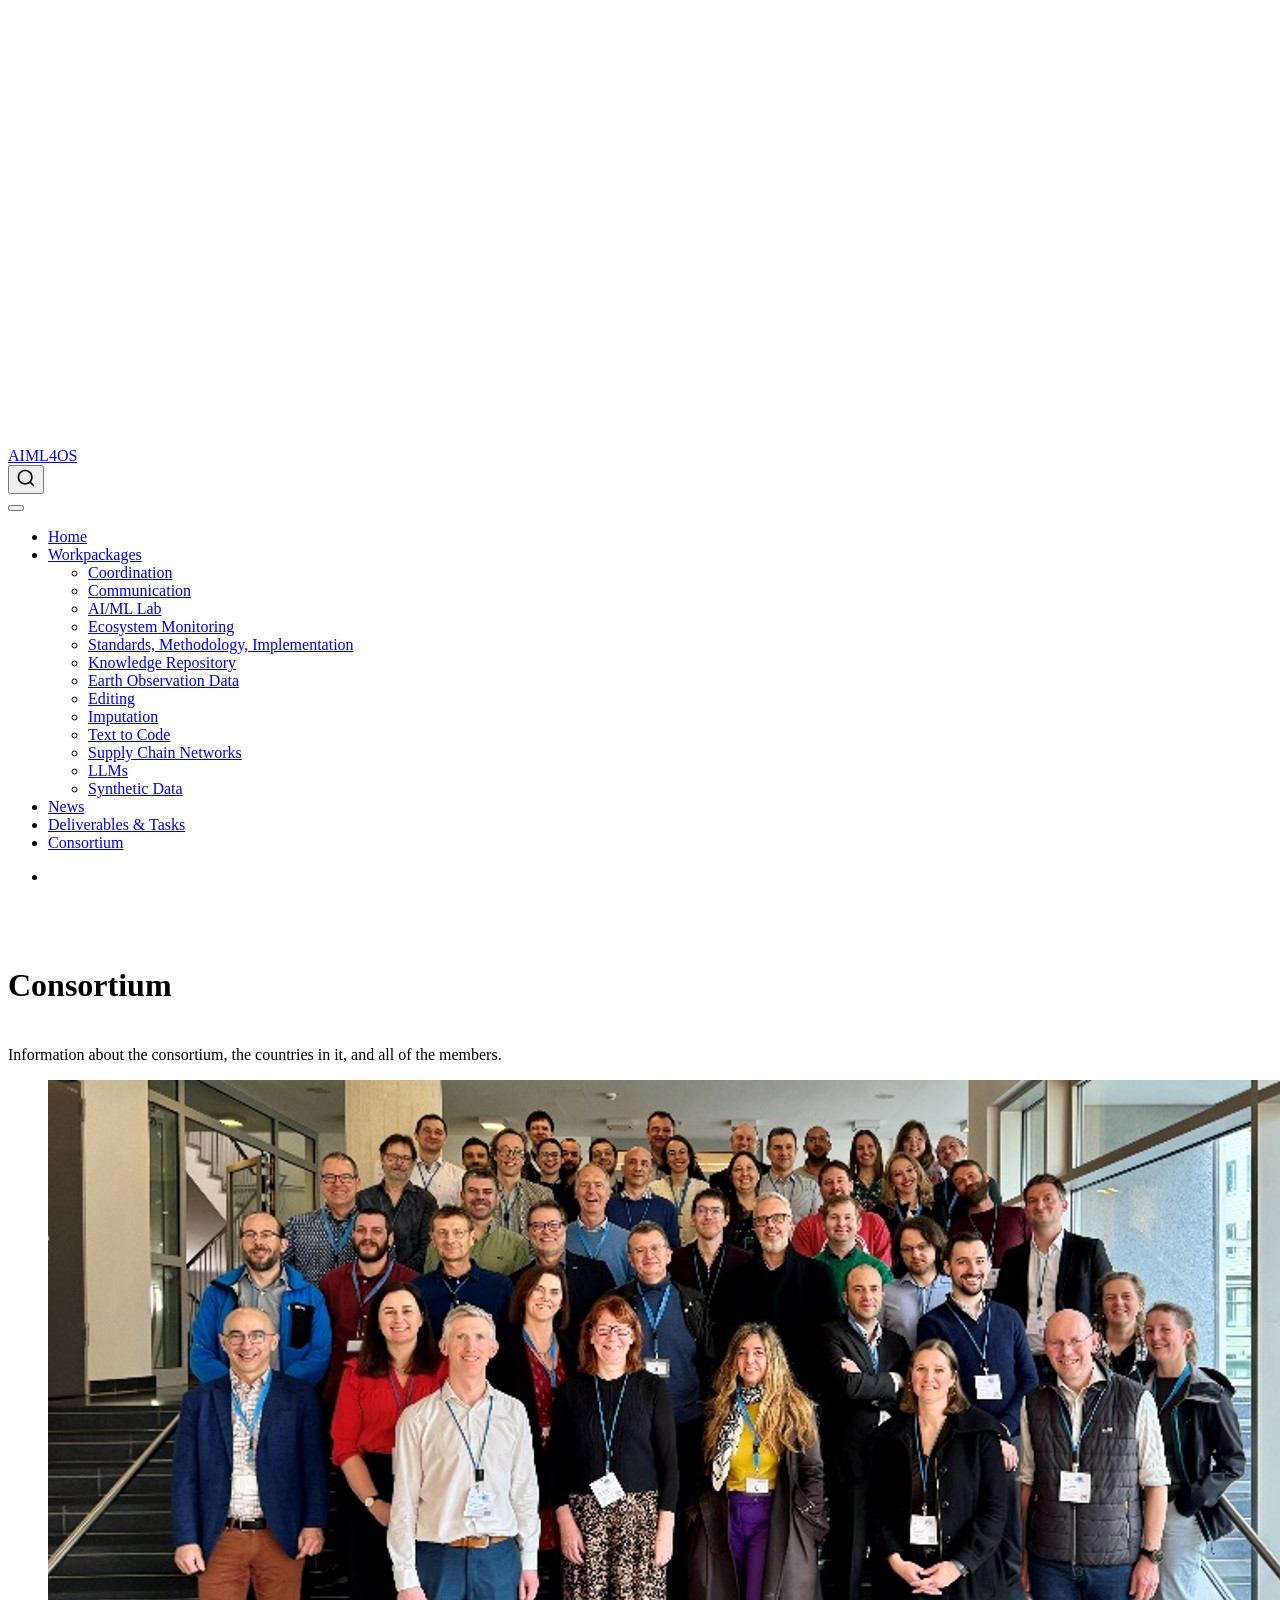
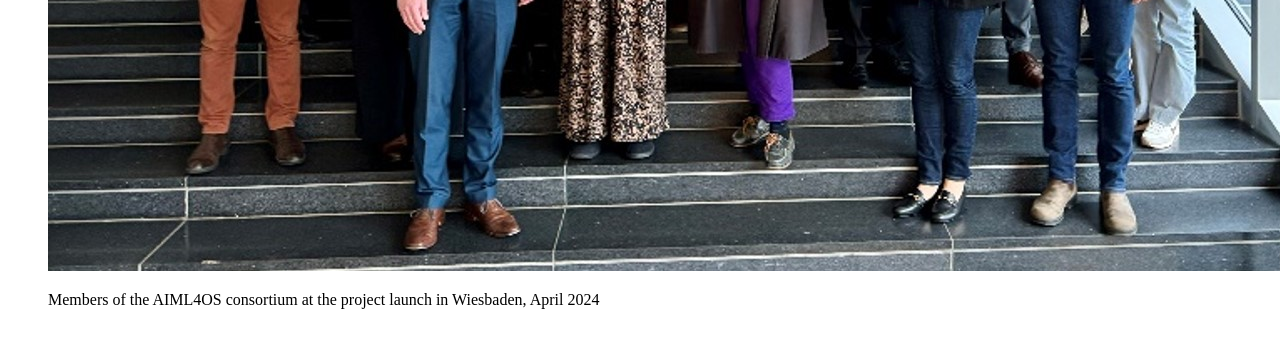
==== commit 4afbed1a: "editing footer (from include-after)" ====
--- a/docs/consortium.html
+++ b/docs/consortium.html
@@ -621,7 +621,6 @@
   });
   </script>
 </div> <!-- /content -->
-footer.html
 
 
 
--- a/docs/styles.css
+++ b/docs/styles.css
@@ -0,0 +1,95 @@
+h1, .h1 {
+    border-top: 60px solid transparent;
+    border-bottom: 20px solid transparent;
+}
+
+h2, .h2, h3, .h3 {
+    border-top: 50px solid transparent;
+    border-bottom: 20px solid transparent;
+}
+
+h4, .h4 {
+    border-top: 20px solid transparent;
+    border-bottom: 10px solid transparent;
+}
+
+.title.toc-ignore {
+  border-bottom: 0px solid transparent;
+}
+
+.contributors .col-md-3 {
+  padding: 30px;
+  text-align: center;
+  font-size: 20px;
+}
+
+.contributors .col-md-3 img{
+  width: 150px;
+  height: 150px;
+  display: block;
+  margin-bottom: 2em;
+  margin-left: auto;
+  margin-right: auto;
+}
+
+
+.icon-grid {
+  display: grid !important;
+  /*grid-template-columns: repeat(auto-fit, minmax(120px, 1fr)) !important;*/
+  grid-template-columns: repeat(5, 1fr) !important;
+  gap: 10px !important;
+  justify-items: center !important;
+  align-items: center !important;
+  /*max-width: 100%;*/
+  /*margin: 0 auto;*/
+}
+
+.icon-grid a img {
+  width: 90%;
+  max-width: 150px;
+  height: auto;
+  display: block;
+  transition: transform .25s ease;
+}
+
+.icon-grid a img:hover {
+  transform:scale(1.1);
+}
+
+/*.icon-grid a {
+  display: block;
+}*/
+
+/*.icon-grid img {
+  width: 90%;
+  max-width: 120px;
+  aspect-ratio: 1 / 1;
+  object-fit: cover;
+  transition:transform .25s ease;
+  display: block;
+  margin-bottom: 2em;
+}
+
+.icon-grid img hover {
+  transform:scale(1.1);
+}
+
+.icon-grid .row {
+  display: flex;
+  flex-wrap: wrap;
+  gap: 10px;
+  padding-left: 10px;
+  padding-right: 10px;
+}
+
+.icon-grid .col-sm-2 img:hover {
+  transform:scale(1.1);
+}
+
+.icon-grid .col-sm-2 img {
+  height: 90%;
+  width: 90%;
+  transition:transform .25s ease;
+  display: block;
+  margin-bottom: 2em;
+}*/
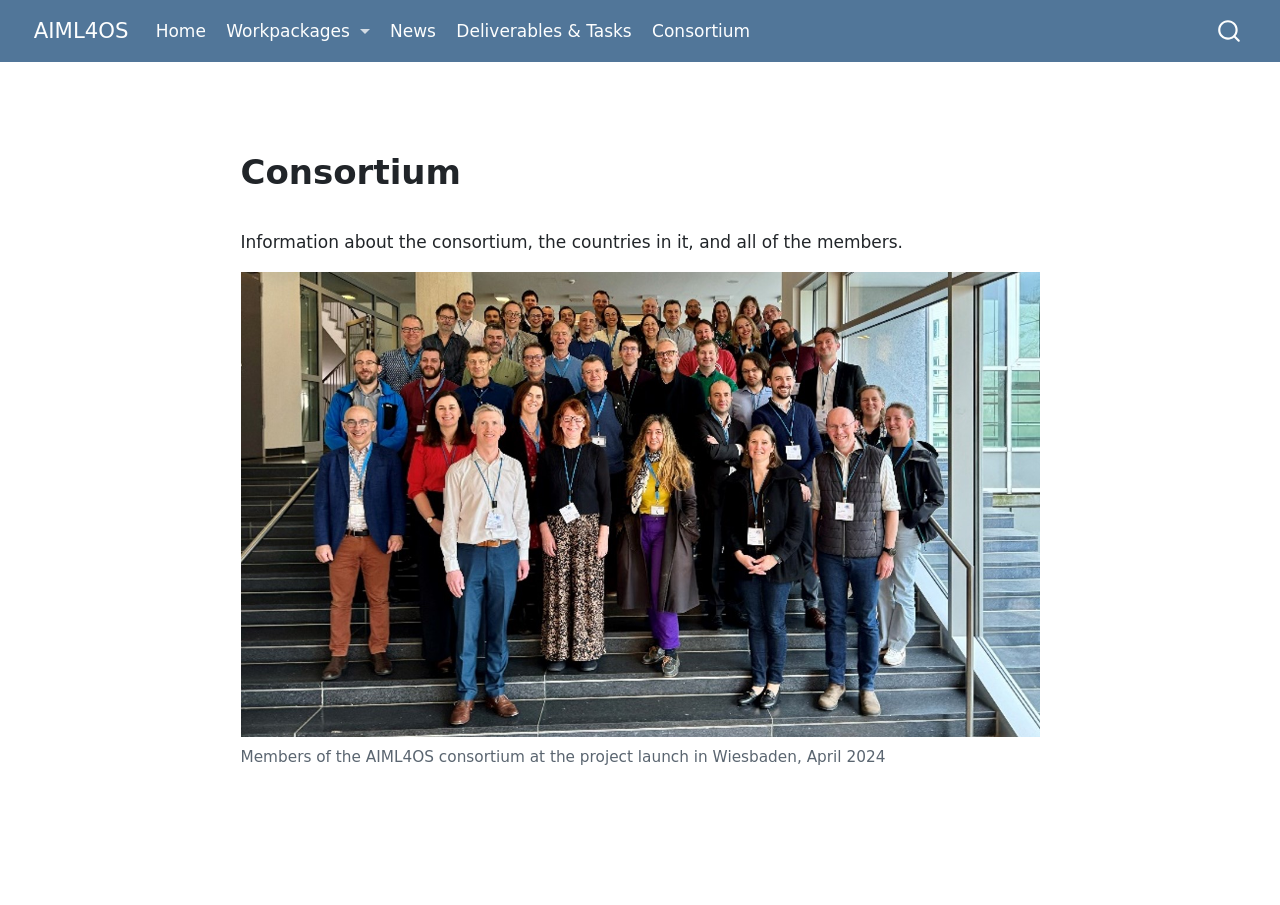
==== commit 3504537b: "removing theme: cosmo from html" ====
--- a/docs/consortium.html
+++ b/docs/consortium.html
@@ -40,7 +40,7 @@
 <link href="site_libs/quarto-html/quarto-syntax-highlighting-dc55a5b9e770e841cd82e46aadbfb9b0.css" rel="stylesheet" id="quarto-text-highlighting-styles">
 <script src="site_libs/bootstrap/bootstrap.min.js"></script>
 <link href="site_libs/bootstrap/bootstrap-icons.css" rel="stylesheet">
-<link href="site_libs/bootstrap/bootstrap-c82218b12ac0f327fa8bd7d074ce2147.min.css" rel="stylesheet" append-hash="true" id="quarto-bootstrap" data-mode="light">
+<link href="site_libs/bootstrap/bootstrap-82bd6119df2bf4ab524fef438a105040.min.css" rel="stylesheet" append-hash="true" id="quarto-bootstrap" data-mode="light">
 <script id="quarto-search-options" type="application/json">{
   "location": "navbar",
   "copy-button": false,
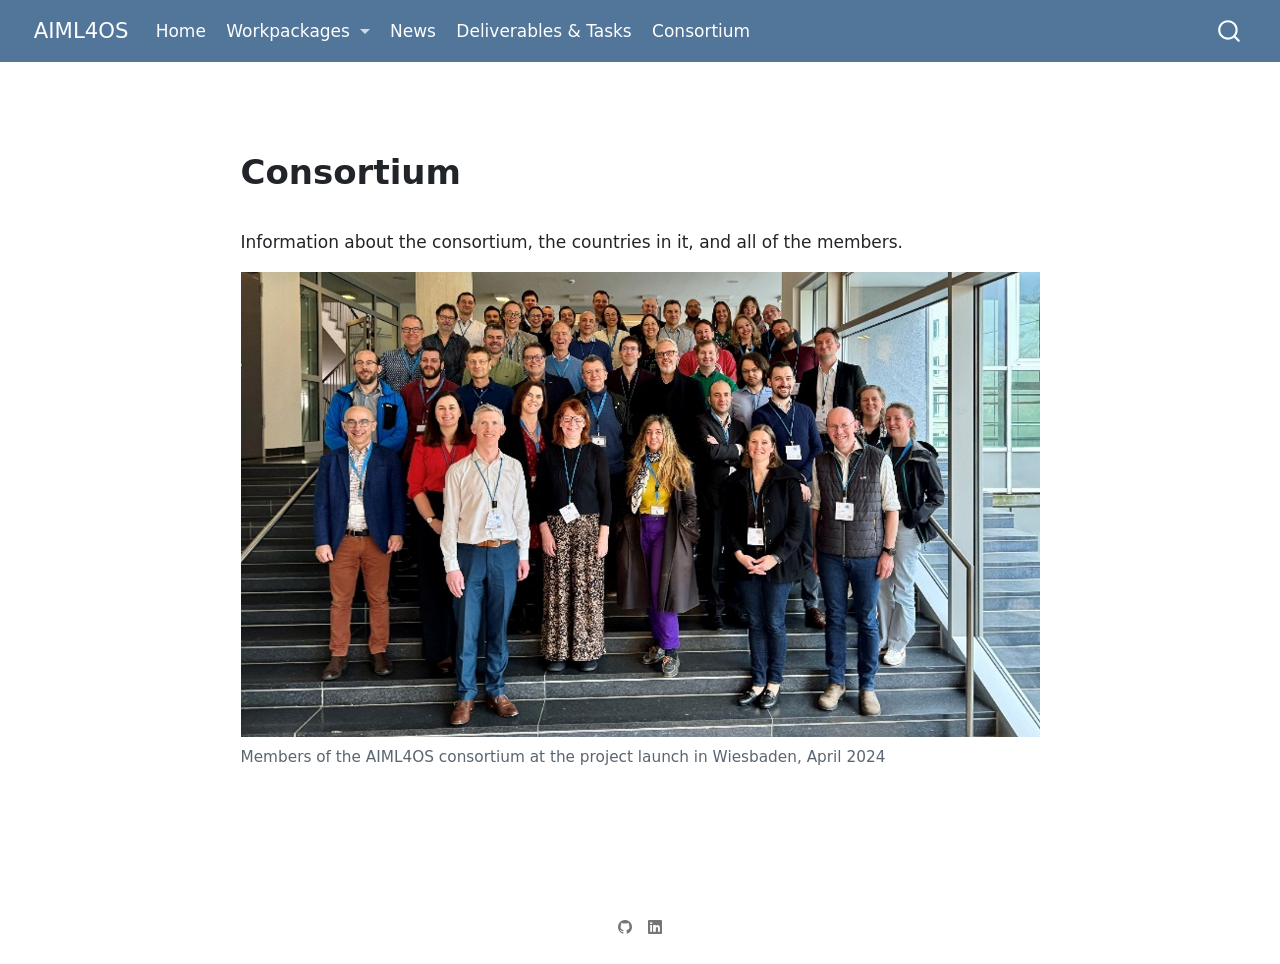
==== commit cc502c3e: "editing footer, hopefully centred content" ====
--- a/docs/consortium.html
+++ b/docs/consortium.html
@@ -621,6 +621,32 @@
   });
   </script>
 </div> <!-- /content -->
+<footer class="footer">
+  <div class="nav-footer">
+    <div class="nav-footer-left">
+      &nbsp;
+    </div>   
+    <div class="nav-footer-center">
+      <ul class="footer-items list-unstyled">
+    <li class="nav-item compact">
+    <a class="nav-link" href="https://github.com/aiml4os">
+      <i class="bi bi-github" role="img">
+</i> 
+    </a>
+  </li>  
+    <li class="nav-item compact">
+    <a class="nav-link" href="https://www.linkedin.com/company/essnet-aiml4os">
+      <i class="bi bi-linkedin" role="img">
+</i> 
+    </a>
+  </li>  
+</ul>
+    </div>
+    <div class="nav-footer-right">
+      &nbsp;
+    </div>
+  </div>
+</footer>
 
 
 
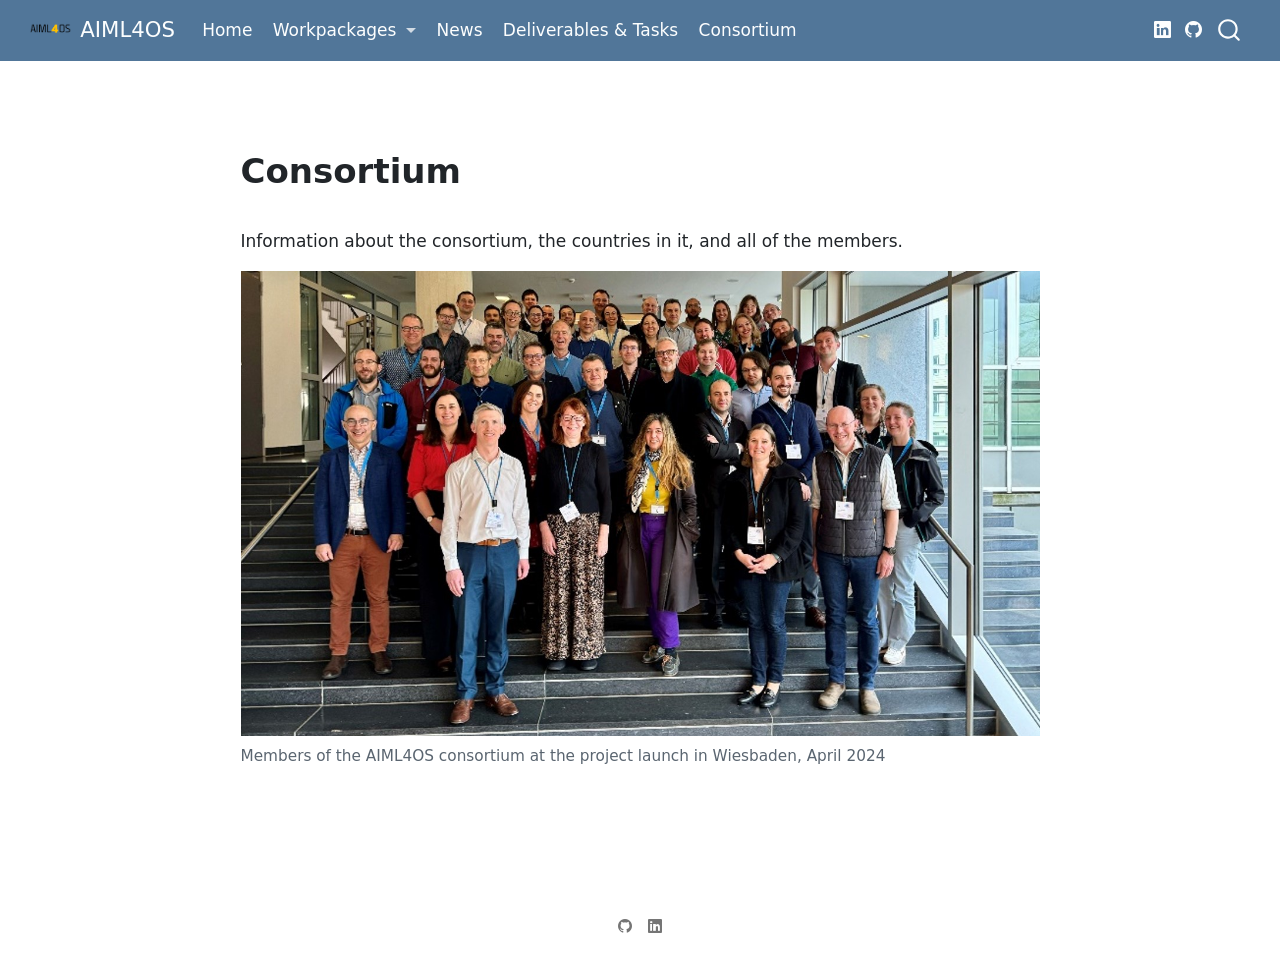
==== commit d0d839e8: "adding stuff to header" ====
--- a/docs/consortium.html
+++ b/docs/consortium.html
@@ -81,6 +81,8 @@
       <div class="navbar-container container-fluid">
       <div class="navbar-brand-container mx-auto">
     <a href="./index.html" class="navbar-brand navbar-brand-logo">
+    <img src="./images/aiml_logo.png" alt="" class="navbar-logo light-content">
+    <img src="./images/aiml_logo.png" alt="" class="navbar-logo dark-content">
     </a>
     <a class="navbar-brand" href="./index.html">
     <span class="navbar-title">AIML4OS</span>
@@ -168,15 +170,10 @@
 <span class="menu-text">Consortium</span></a>
   </li>  
 </ul>
-            <ul class="navbar-nav navbar-nav-scroll ms-auto">
-  <li class="nav-item compact">
-    <a class="nav-link" href="https://github.com/aiml4os"> <i class="bi bi-fa-globe" role="img">
-</i> 
-<span class="menu-text"></span></a>
-  </li>  
-</ul>
           </div> <!-- /navcollapse -->
             <div class="quarto-navbar-tools">
+    <a href="https://www.linkedin.com/company/essnet-aiml4os" title="AIML4OS on LinkedIn" class="quarto-navigation-tool px-1" aria-label="AIML4OS on LinkedIn"><i class="bi bi-linkedin"></i></a>
+    <a href="https://github.com/aiml4os" title="AIML4OS GitHub" class="quarto-navigation-tool px-1" aria-label="AIML4OS GitHub"><i class="bi bi-github"></i></a>
 </div>
       </div> <!-- /container-fluid -->
     </nav>
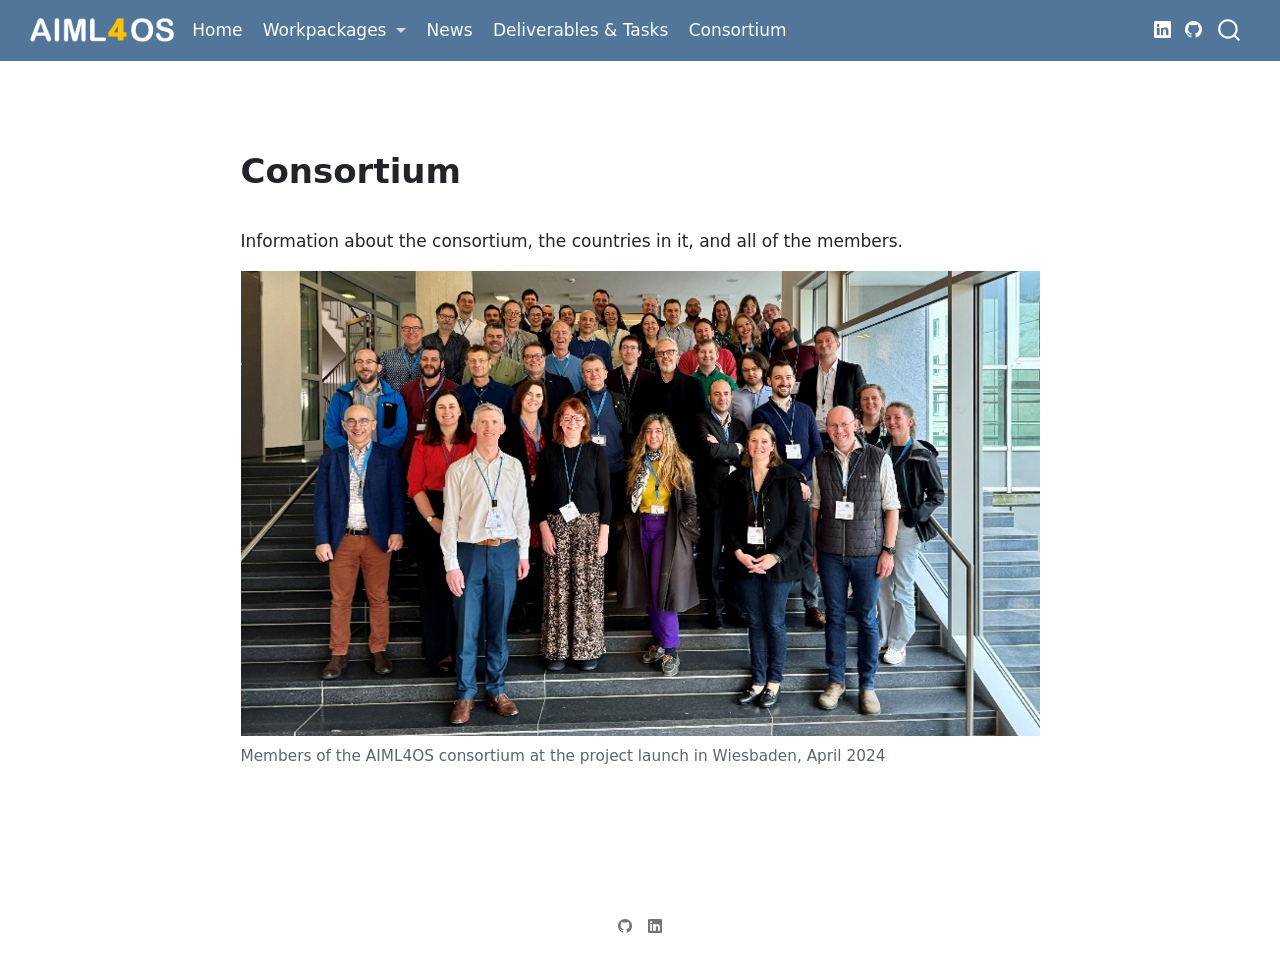
==== commit f9aa7958: "removing text from navbar (just logo)" ====
--- a/docs/consortium.html
+++ b/docs/consortium.html
@@ -83,9 +83,6 @@
     <a href="./index.html" class="navbar-brand navbar-brand-logo">
     <img src="./images/aiml_logo.png" alt="" class="navbar-logo light-content">
     <img src="./images/aiml_logo.png" alt="" class="navbar-logo dark-content">
-    </a>
-    <a class="navbar-brand" href="./index.html">
-    <span class="navbar-title">AIML4OS</span>
     </a>
   </div>
             <div id="quarto-search" class="" title="Search"></div>
